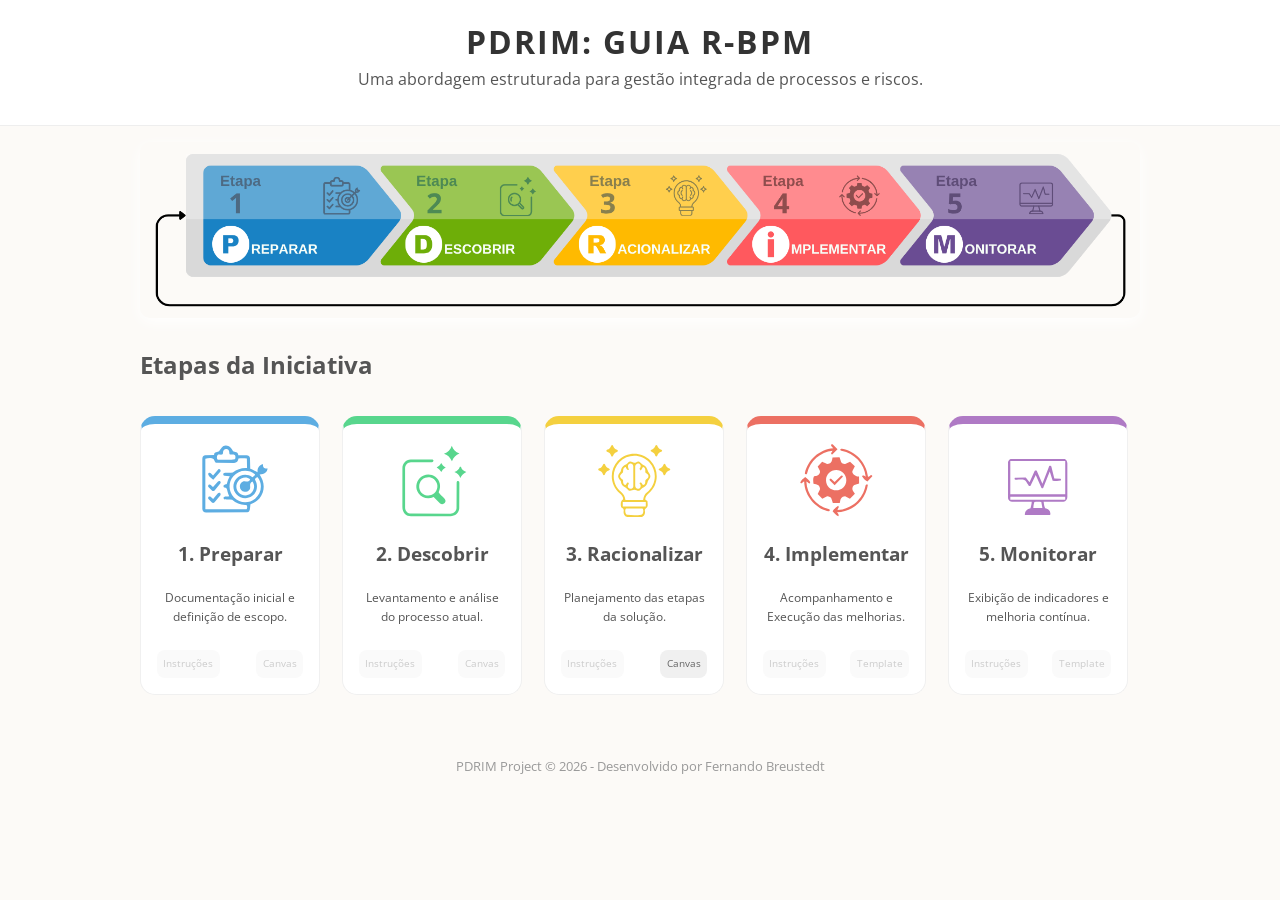
==== index.html @ 7d093a5e "Include "Racionalizar" artefact." ====
<!DOCTYPE html>
<html lang="pt">
<head>
    <meta charset="UTF-8">
    <meta name="viewport" content="width=device-width, initial-scale=1.0">
    <title>PDRIM - Guia R-BPM</title>
    <link rel="stylesheet" href="css/style.css">
    <link href="https://fonts.googleapis.com/css2?family=Segoe+UI&family=Open+Sans:wght@300;400;600&display=swap" rel="stylesheet">
</head>
<body>

    <header>
        <h1>PDRIM: GUIA R-BPM</h1>
        <p>Uma abordagem estruturada para gestão integrada de processos e riscos.</p>
    </header>

    <main class="container">
        <section class="methodology">
            <img src="assets/metodologia.png" alt="Fluxo PDRIM: Preparar, Descobrir, Racionalizar, Implementar e Monitorar" class="img-fluid">
        </section>

        <section class="artifacts">
            <h2>Etapas da Iniciativa</h2>
            <div class="grid-artifacts">
                <div class="card" data-step="P">
                    <svg class="custom-icon">
                        <use href="assets/pdrim_icons.svg#preparar"></use>
                    </svg>
                    <h3>1. Preparar</h3>
                    <p>Documentação inicial e definição de escopo.</p>
                    <div class="card-links">
                        <a href="#" class="btn">Instruções</a>
                        <a href="#" class="btn">Canvas</a>
                    </div>
                </div>
                <div class="card" data-step="D">
                    <svg class="custom-icon">
                        <use href="assets/pdrim_icons.svg#descobrir"></use>
                    </svg>
                    <h3>2. Descobrir</h3>
                    <p>Levantamento e análise do processo atual.</p>
                    <div class="card-links">
                        <a href="#" class="btn">Instruções</a>
                        <a href="#" class="btn">Canvas</a>
                    </div>
                </div>
                <div class="card" data-step="R">
                    <svg class="custom-icon">
                        <use href="assets/pdrim_icons.svg#racionalizar"></use>
                    </svg>
                    <h3>3. Racionalizar</h3>
                    <p>Planejamento das etapas da solução.</p>
                    <div class="card-links">
                        <a href="#" class="btn">Instruções</a>
                        <a href="racionalizar.html" class="btn">Canvas</a>
                    </div>
                </div>
                <div class="card" data-step="I">
                    <svg class="custom-icon">
                        <use href="assets/pdrim_icons.svg#implementar"></use>
                    </svg>
                    <h3>4. Implementar</h3>
                    <p>Acompanhamento e Execução das melhorias.</p>
                    <div class="card-links">
                        <a href="#" class="btn">Instruções</a>
                        <a href="#" class="btn">Template</a>
                    </div>
                </div>
                <div class="card" data-step="M">
                    <svg class="custom-icon">
                        <use href="assets/pdrim_icons.svg#monitorar"></use>
                    </svg>
                    <h3>5. Monitorar</h3>
                    <p>Exibição de indicadores e melhoria contínua.</p>
                    <div class="card-links">
                        <a href="#" class="btn">Instruções</a>
                        <a href="#" class="btn">Template</a>
                    </div>
                </div>
            </div>
        </section>
    </main>

    <footer>
        <p>PDRIM Project &copy; 2026 - Desenvolvido por Fernando Breustedt</p>
    </footer>

    <script src="script.js"></script>
</body>
</html>
---- css/style.css ----
:root {
    --bg-color: #fcfaf7;
    --text-color: #555;
    --pastel-blue: #d6eaf8;
    --pastel-green: #e9f7ef;
    --pastel-yellow: #fef9e7;
    --pastel-red: #fdedec;
    --pastel-purple: #f5eef8;
    --primary-soft: #aeb6bf;

    /* Variáveis do Módulo Racionalizar */
    --border-color: #e2e8f0;
    --text-main: #1e293b;
    --dark-accent: #0f172a;
    --color-capacitacao: #f1f5f9;
    --color-mudanca: #fffbeb;
    --color-tecnologia: #eff6ff;
    --color-implantacao: #f0fdf4;
    --color-riscos: #fef2f2;
    --color-metas: #faf5ff;
}

body {
    font-family: 'Open Sans', sans-serif;
    background-color: var(--bg-color);
    color: var(--text-color);
    margin: 0;
    line-height: 1.6;
}

header {
    text-align: center;
    padding: 1rem 1rem;
    background-color: #ffffff;
    border-bottom: 1px solid #eee;
}

header h1 { margin: 0; color: #333; letter-spacing: 2px; }
header p { margin-top: 0; }

.container {
    min-width: 600px;
    max-width: 1000px;
    margin: auto;
    padding: 1rem;
}

.methodology {
    text-align: center;
    margin-bottom: 0;
}

.img-fluid {
    max-width: 100%;
    height: auto;
    border-radius: 10px;
    box-shadow: 0 4px 15px rgb(255, 255, 255);
    padding: 0;
}

.grid-artifacts {
    display: grid;
    grid-template-columns: repeat(auto-fit, minmax(180px, 1fr));
    gap: 10px;
    margin-top: 2rem;
}

.grid-artifacts .card {
    background: white;
    padding: 1rem;
    border-radius: 15px;
    text-align: center;
    transition: transform 0.3s ease;
    border: 1px solid #f0f0f0;
    min-width: 180px;
    width: 180px;
    box-sizing: border-box;
}

.grid-artifacts .card p {
    font-size: 0.75rem;
}

.grid-artifacts .card:hover {
    transform: translateY(-5px);
}

/* Cores pastéis específicas para cada card baseado no PDRIM */
.grid-artifacts .card[data-step="P"] { border-top: 8px solid #5dade2; }
.grid-artifacts .card[data-step="D"] { border-top: 8px solid #58d68d; }
.grid-artifacts .card[data-step="R"] { border-top: 8px solid #f4d03f; }
.grid-artifacts .card[data-step="I"] { border-top: 8px solid #ec7063; }
.grid-artifacts .card[data-step="M"] { border-top: 8px solid #af7ac5; }

.grid-artifacts .card[data-step="P"] .custom-icon { fill: #5dade2; }
.grid-artifacts .card[data-step="D"] .custom-icon { fill: #58d68d; }
.grid-artifacts .card[data-step="R"] .custom-icon { fill: #f4d03f; }
.grid-artifacts .card[data-step="I"] .custom-icon { fill: #ec7063; }
.grid-artifacts .card[data-step="M"] .custom-icon { fill: #af7ac5; }

.grid-artifacts .custom-icon {
    width: 80px;
    height: 80px;
    display: flex;
    /*
     border: 1px solid #3c5064;
     border-radius: 10%;
    */
    margin: 0 auto 0 auto;
}

.grid-artifacts .custom-icon:hover {
    /* transform: scale(1.1); */
    fill: #000; /* Cor de destaque ao passar o mouse */
}

.grid-artifacts .card-links {
    display: flex;
    justify-content: space-between;
    align-items: center;
    margin-top: 1.5rem;
    gap: 2px;
    flex-wrap: wrap;
}

.grid-artifacts .card-links .btn {
    margin-top: 0;
    font-size: 0.6rem;
    padding: 0.4rem 0.4rem;
}

.grid-artifacts .btn {
    display: inline-block;
    margin-top: 1rem;
    padding: 0.6rem 1.2rem;
    background-color: #f0f0f0;
    color: #666;
    text-decoration: none;
    border-radius: 8px;
    font-size: 0.9rem;
    transition: background 0.3s;
}

.grid-artifacts .btn:hover {
    background-color: var(--primary-soft);
    color: white;
}

/* Estilo para links inativos (sem href válido) */
.grid-artifacts .btn[href="#"],
.grid-artifacts .btn[href=""],
.grid-artifacts .btn:not([href]) {
    background-color: #fafafa;
    color: #cccccc;
    pointer-events: none; /* Impede o clique e o hover */
}

footer {
    text-align: center;
    padding: 2rem;
    font-size: 0.8rem;
    color: #999;
}

/* =========================================
   NAVEGAÇÃO ENTRE PÁGINAS
   ========================================= */
.page-navigation {
    display: flex;
    justify-content: center;
    align-items: center;
    gap: 20px;
    padding: 10px 0;
    background-color: #fff;
    border-bottom: 1px solid var(--border-color);
}
.btn-nav {
    padding: 8px 16px;
    text-decoration: none;
    font-weight: 600;
    color: var(--text-main);
    border-radius: 5px;
    transition: background-color 0.2s, color 0.2s;
    font-size: 0.85rem;
}
.btn-nav:hover { background-color: #f1f5f9; color: var(--dark-accent); }
.btn-nav.disabled { color: #94a3b8; pointer-events: none; cursor: default; }
.btn-nav.active { color: var(--dark-accent); font-weight: 700; background-color: #f1f5f9; }

/* =========================================
   COMPONENTES GLOBAIS
   ========================================= */

/* GRUPO DE BOTÕES E BOTÕES PRINCIPAIS DE AÇÃO */
.button-group { display: flex; gap: 10px; flex-wrap: wrap; }
.btn-main { padding: 10px 18px; background: var(--dark-accent); color: white; border: none; border-radius: 5px; font-weight: 600; cursor: pointer; font-size: 0.8rem; display: flex; align-items: center; gap: 8px; transition: opacity 0.3s; text-decoration: none; }
.btn-main:hover { opacity: 0.8; color: white; }
.btn-danger { background: #be123c; }
.btn-secondary { background: #64748b; }
.btn-cancel { background: #94a3b8; }


/* =========================================
   ESTILOS DO MÓDULO RACIONALIZAR
   ========================================= */
.main-wrapper { width: 100%; max-width: 1000px; margin: 2rem auto; padding: 0 1rem; box-sizing: border-box; display: flex; flex-direction: column; gap: 20px; }
.content-box { background: white; border: 1px solid var(--border-color); border-radius: 8px; padding: 25px; box-shadow: 0 1px 3px rgba(0,0,0,0.1); position: relative; }

/* FORMULÁRIO */
#formContainer { display: none; margin-bottom: 20px; border-top: 4px solid var(--dark-accent); }
.form-row-1 { display: grid; grid-template-columns: 2fr 1.5fr 1fr 1fr; gap: 12px; margin-bottom: 15px; }
.content-box label { font-size: 0.65rem; font-weight: 700; color: #64748b; text-transform: uppercase; margin-bottom: 4px; display: block; }
.content-box input, .content-box select { padding: 10px; border: 1px solid var(--border-color); border-radius: 4px; font-size: 0.85rem; width: 100%; box-sizing: border-box; }
#editor-wrapper { height: 300px; margin-bottom: 60px; background: white; }

/* Dropdown para Ações */
.dropdown {
    position: relative;
    display: inline-block;
}

.dropdown-content {
    display: none;
    position: absolute;
    background-color: #fff;
    min-width: 160px;
    box-shadow: 0px 8px 16px 0px rgba(0,0,0,0.15);
    z-index: 10;
    right: 0;
    border-radius: 5px;
    border: 1px solid var(--border-color);
    overflow: hidden;
}

.dropdown-content a { color: var(--text-main); padding: 10px 15px; text-decoration: none; display: block; font-size: 0.8rem; font-weight: 600; }
.dropdown-content a:hover { background-color: #f1f5f9; }
.dropdown.show .dropdown-content { display: block; }

.timeline-controls { display: flex; align-items: flex-end; justify-content: space-between; gap: 15px; }
#filter { width: auto; min-width: 220px; padding: 8px; border-radius: 4px; border: 1px solid var(--border-color); box-sizing: border-box; }

/* ABAS DE VISUALIZAÇÃO E ESTADO VAZIO */
.view-switcher { display: flex; border-bottom: 1px solid var(--border-color); margin-top: 20px; }
.view-tab { padding: 10px 20px; cursor: pointer; background: none; border: none; font-size: 0.9rem; font-weight: 600; color: #64748b; border-bottom: 3px solid transparent; margin-bottom: -1px; }
.view-tab.active { color: var(--dark-accent); border-bottom-color: var(--dark-accent); }
.empty-state { text-align: center; padding: 3rem; color: #94a3b8; font-weight: 600; }

/* LEGENDA CENTRALIZADA */
.legend-container { display: flex; justify-content: center; flex-wrap: wrap; gap: 20px; padding: 15px; border-top: 1px solid #f1f5f9; margin-top: 10px; background: #fff; width: 100%; box-sizing: border-box; }
.legend-item { display: flex; align-items: center; gap: 8px; font-size: 0.75rem; font-weight: 600; color: #475569; }
.color-box { width: 14px; height: 14px; border-radius: 3px; border: 1px solid #cbd5e1; }

/* TABELA DE AÇÕES */
.actions-table { width: 100%; border-collapse: collapse; font-size: 0.85rem; margin-top: 20px; }
.actions-table th, .actions-table td { padding: 12px 15px; text-align: left; border-bottom: 1px solid var(--border-color); vertical-align: middle; }
.actions-table th { font-size: 0.7rem; font-weight: 700; color: #64748b; text-transform: uppercase; background-color: #f8fafc; }
.actions-table td { color: var(--text-main); }
.actions-table .action-row:hover { background-color: #f1f5f9; }

/* ORDENAÇÃO NA TABELA */
.actions-table th.sortable { cursor: pointer; user-select: none; position: relative; padding-right: 25px; transition: background-color 0.2s; }
.actions-table th.sortable:hover { background-color: #e2e8f0; }
.actions-table .sort-icon { position: absolute; right: 8px; top: 50%; transform: translateY(-50%); font-size: 0.8rem; color: #94a3b8; }
.actions-table th.sortable.sort-asc .sort-icon::after { content: '▲'; color: var(--dark-accent); }
.actions-table th.sortable.sort-desc .sort-icon::after { content: '▼'; color: var(--dark-accent); }
.actions-table th.sortable:not(.sort-asc):not(.sort-desc) .sort-icon::after { content: '↕'; opacity: 0.3; }

/* TIMELINE - EIXO FIXO */
.tm-item { display: flex; position: relative; width: 100%; min-height: 140px; }
.tm-left { width: 20%; text-align: right; padding-right: 40px; padding-top: 12px; box-sizing: border-box; }
.tm-date { font-size: 0.95rem; display: block; }
.tm-date.bound { font-weight: 800; color: var(--dark-accent); }
.tm-date.regular { font-weight: 400; color: #64748b; }
.tm-tag { font-size: 0.6rem; color: #94a3b8; text-transform: uppercase; font-weight: 700; }

.tm-center { position: absolute; left: 20%; width: 2px; top: 0; bottom: 0; background: #cbd5e1; transform: translateX(-50%); z-index: 1; }
.marker { position: absolute; left: 20%; transform: translate(-50%, 14px); z-index: 2; }
.marker.start { width: 16px; height: 16px; border-radius: 50%; background: #fff; border: 2px solid var(--dark-accent); }
.marker.end { width: 18px; height: 18px; border-radius: 50%; background: var(--dark-accent); border: 3px solid #cbd5e1; }
.marker.mid { width: 12px; height: 12px; background: #94a3b8; border-radius: 2px; transform: translate(-50%, 17px); }

.tm-right { width: 80%; padding-left: 40px; padding-bottom: 45px; box-sizing: border-box; }
.indent-right { padding-left: 90px; }

/* CARD DA TIMELINE (MÓDULO RACIONALIZAR) */
.timeline-card {
    padding: 18px;
    border-radius: 8px;
    border: 1px solid rgba(0,0,0,0.05);
    position: relative;
    transition: 0.3s;
    text-align: left;
    box-shadow: none;
    margin: 0;
}
.timeline-card:hover { transform: translateY(-3px); box-shadow: 0 4px 6px -1px rgba(0,0,0,0.1); }

/* ESTADOS DO CARD DA TIMELINE */
.timeline-card.realizado { opacity: 1; filter: grayscale(0); border-left: 6px solid #10b981; box-shadow: 0 4px 6px -1px rgba(0,0,0,0.1); }
.timeline-card.andamento { opacity: 1; filter: grayscale(0); border: 2px dashed var(--dark-accent); border-left: 6px solid #f59e0b; }
.timeline-card.pendente { opacity: 0.5; filter: grayscale(0.8); border-left: 6px solid #94a3b8; }
.timeline-card.selected-to-delete { background-color: #be123c !important; color: white !important; opacity: 1 !important; filter: none !important; border: 2px solid #000 !important; }
.timeline-card.selected-to-delete * { color: white !important; }

/* ESTADOS NA TABELA */
.action-row.realizado { background-color: #f0fdf4; }
.action-row.andamento { background-color: #fefce8; }
.action-row.pendente { background-color: #f8fafc; opacity: 0.8; }
.action-row.realizado td:first-child { border-left: 4px solid #10b981; }
.action-row.andamento td:first-child { border-left: 4px solid #f59e0b; }
.action-row.pendente td:first-child { border-left: 4px solid #94a3b8; }
.action-row.selected-to-delete { background-color: #be123c !important; color: white !important; opacity: 1 !important; }
.action-row.selected-to-delete * { color: white !important; }

/* AÇÕES EM MASSA E EXCLUSÃO */
.delete-checkbox { display: none; margin-right: 10px; width: 18px; height: 18px; cursor: pointer; vertical-align: middle; }
.delete-mode .delete-checkbox { display: inline-block; }
.delete-checkbox-header { display: none; }
.bulk-actions { display: none; gap: 10px; margin-bottom: 15px; padding: 15px; background: #fff1f2; border-radius: 6px; border: 1px solid #fecaca; }
.delete-mode .bulk-actions { display: flex; }

/* ESTILOS INTERNOS DO CARD DA TIMELINE */
.timeline-card .card-actions { position: absolute; right: 15px; top: 15px; display: flex; gap: 8px; align-items: center; }
.status-tag { display: inline-flex; align-items: center; gap: 4px; padding: 4px 10px; border-radius: 12px; font-size: 0.6rem; font-weight: 800; cursor: pointer; text-transform: uppercase; border: 1px solid rgba(0,0,0,0.1); transition: 0.2s; }
.status-tag svg { opacity: 0.6; transition: 0.2s; }
.status-tag:hover svg { opacity: 1; transform: scale(1.1); }
.tag-realizado { background: #dcfce7; color: #166534; }
.tag-andamento { background: #fef3c7; color: #92400e; }
.tag-pendente { background: #f1f5f9; color: #475569; }
.timeline-card .btn-edit-action { background: #e2e8f0; border: none; padding: 4px 10px; border-radius: 4px; font-size: 0.65rem; font-weight: 700; cursor: pointer; color: #475569; }
.timeline-card .card-title { font-weight: 700; font-size: 1rem; color: #1e293b; display: block; margin-bottom: 8px; padding-right: 140px; }
.timeline-card .card-content { font-size: 0.85rem; line-height: 1.5; color: #475569; overflow: hidden; display: -webkit-box; -webkit-line-clamp: 3; -webkit-box-orient: vertical; text-align: left; }
.timeline-card .card-content.expanded { display: block; -webkit-line-clamp: initial; }
.timeline-card .btn-more { display: none; background: none; border: none; color: #2563eb; font-size: 0.75rem; font-weight: 700; cursor: pointer; margin-top: 10px; }
.timeline-card .status-select-inline { position: absolute; right: 15px; top: 15px; width: auto; z-index: 50; }
.status-select-inline { font-size: 0.65rem; padding: 2px 6px; border-radius: 4px; border: 1px solid rgba(0,0,0,0.2); outline: none; background: #fff; cursor: pointer; font-weight: 700; color: #475569; text-transform: uppercase; }

/* PDF MODE */
.pdf-mode .timeline-card .card-content { display: block !important; -webkit-line-clamp: initial !important; }
.pdf-mode .timeline-card .btn-more, .pdf-mode .timeline-card .card-actions, .pdf-mode .delete-checkbox { display: none !important; }
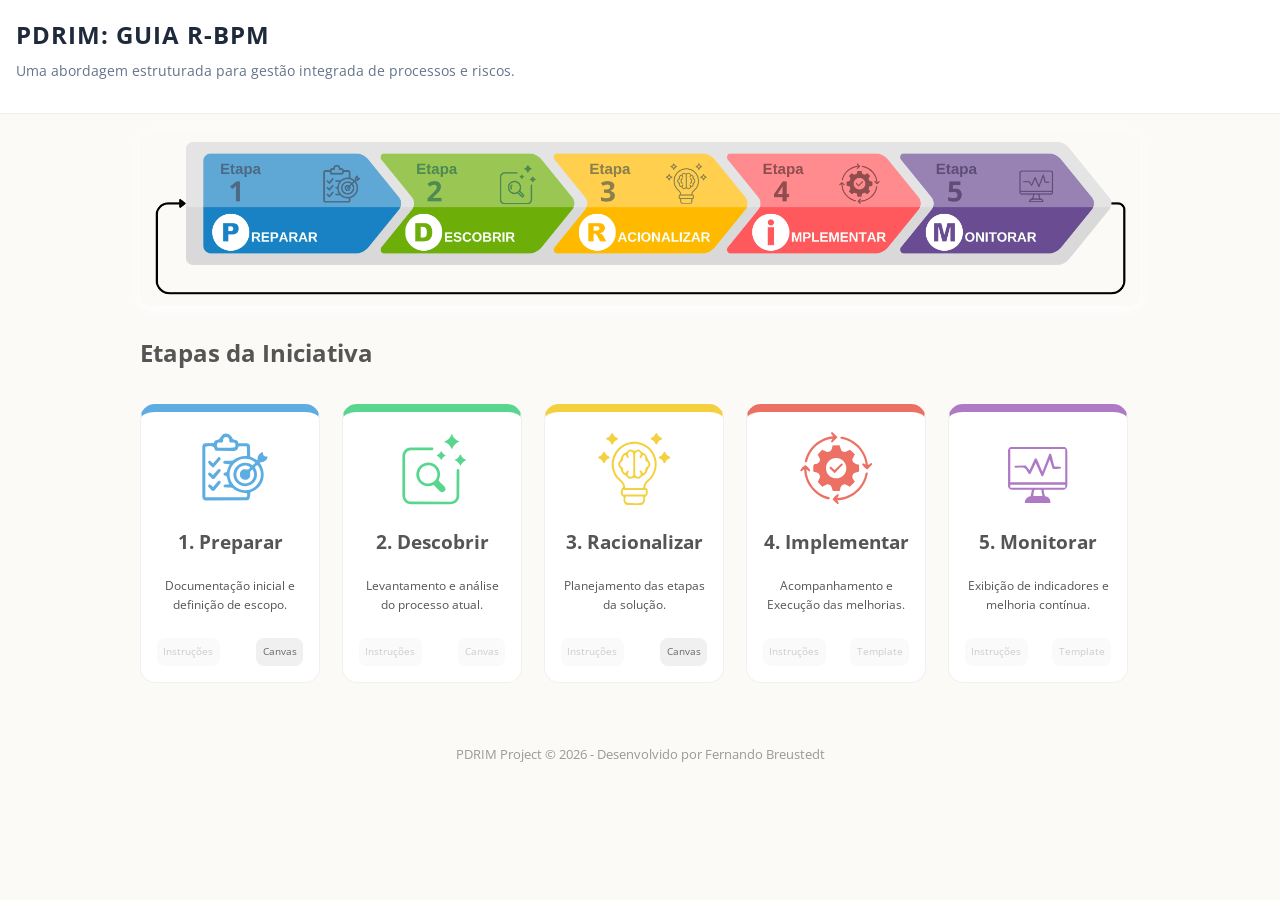
==== commit 35e88353: "CSS: improvement pages." ====
--- a/index.html
+++ b/index.html
@@ -30,7 +30,7 @@
                     <p>Documentação inicial e definição de escopo.</p>
                     <div class="card-links">
                         <a href="#" class="btn">Instruções</a>
-                        <a href="#" class="btn">Canvas</a>
+                        <a href="preparar.html" class="btn">Canvas</a>
                     </div>
                 </div>
                 <div class="card" data-step="D">
--- a/css/style.css
+++ b/css/style.css
@@ -28,15 +28,32 @@
     line-height: 1.6;
 }
 
+/* =========================================
+   BREADCRUMBS & CABEÇALHO PADRÃO
+   ========================================= */
+.breadcrumbs {
+    display: flex;
+    align-items: center;
+    gap: 8px;
+    font-size: 0.8rem;
+    color: #64748b;
+    padding: 10px 1rem;
+    background-color: #f8fafc;
+    border-bottom: 1px solid var(--border-color);
+}
+.breadcrumbs a { text-decoration: none; color: var(--dark-accent); font-weight: 600; }
+.breadcrumbs a:hover { color: #2563eb; }
+.breadcrumbs .separator { color: #cbd5e1; }
+
 header {
-    text-align: center;
+    text-align: left;
     padding: 1rem 1rem;
     background-color: #ffffff;
     border-bottom: 1px solid #eee;
 }
 
-header h1 { margin: 0; color: #333; letter-spacing: 2px; }
-header p { margin-top: 0; }
+header h1 { margin: 0; color: var(--text-main); font-size: 1.5rem; letter-spacing: 1px; }
+header p { margin-top: 5px; font-size: 0.9rem; color: #64748b; }
 
 .container {
     min-width: 600px;
@@ -198,12 +215,50 @@
 .btn-danger { background: #be123c; }
 .btn-secondary { background: #64748b; }
 .btn-cancel { background: #94a3b8; }
+.btn-edit-action { background: #e2e8f0; border: none; padding: 4px 10px; border-radius: 4px; font-size: 0.65rem; font-weight: 700; cursor: pointer; color: #475569; transition: background 0.2s; }
+.btn-edit-action:hover { background: #cbd5e1; }
+
+/* =========================================
+   MÓDULO PREPARAR (LAYOUTS ESPECÍFICOS)
+   ========================================= */
+.preparar-wrapper { width: 100%; max-width: 1200px; margin: 2rem auto; padding: 0 1rem; box-sizing: border-box; font-size: 13px; }
+/* Planejamento & Cronograma */
+.secao-planejamento {
+    width: 100%;
+    overflow-x: auto;
+    margin-bottom: 2rem;
+    padding-bottom: 10px;
+}
+.secao-planejamento .card-cronograma {
+    min-width: 100%;
+    box-sizing: border-box;
+}
+
+/* Partes Interessadas e Contexto (SWOT) */
+.secao-partes-interessadas {
+    display: flex;
+    flex-wrap: wrap;
+    gap: 20px;
+    margin-bottom: 2rem;
+}
+.grupo-categoria {
+    flex: 1 1 300px; /* Permite ficar lado a lado se houver espaço */
+    background: #ffffff;
+    border: 1px solid var(--border-color);
+    border-radius: 8px;
+    padding: 15px;
+}
+.secao-swot {
+    width: 100%;
+    clear: both; /* Garante que ficará abaixo das partes interessadas */
+    margin-top: 1rem;
+}
 
 
 /* =========================================
    ESTILOS DO MÓDULO RACIONALIZAR
    ========================================= */
-.main-wrapper { width: 100%; max-width: 1000px; margin: 2rem auto; padding: 0 1rem; box-sizing: border-box; display: flex; flex-direction: column; gap: 20px; }
+.racionalizar { width: 100%; max-width: 1000px; margin: 2rem auto; padding: 0 1rem; box-sizing: border-box; display: flex; flex-direction: column; gap: 20px; }
 .content-box { background: white; border: 1px solid var(--border-color); border-radius: 8px; padding: 25px; box-shadow: 0 1px 3px rgba(0,0,0,0.1); position: relative; }
 
 /* FORMULÁRIO */
@@ -236,7 +291,10 @@
 .dropdown-content a:hover { background-color: #f1f5f9; }
 .dropdown.show .dropdown-content { display: block; }
 
-.timeline-controls { display: flex; align-items: flex-end; justify-content: space-between; gap: 15px; }
+.header-controls { display: flex; align-items: flex-end; justify-content: space-between; gap: 15px; margin-top: 15px; width: 100%; flex-wrap: wrap; }
+.header-controls .button-group { margin-left: auto; }
+.control-group { display: flex; flex-direction: column; gap: 5px; }
+.control-group label { font-size: 0.75rem; font-weight: 700; color: #64748b; text-transform: uppercase; }
 #filter { width: auto; min-width: 220px; padding: 8px; border-radius: 4px; border: 1px solid var(--border-color); box-sizing: border-box; }
 
 /* ABAS DE VISUALIZAÇÃO E ESTADO VAZIO */
@@ -327,7 +385,6 @@
 .tag-realizado { background: #dcfce7; color: #166534; }
 .tag-andamento { background: #fef3c7; color: #92400e; }
 .tag-pendente { background: #f1f5f9; color: #475569; }
-.timeline-card .btn-edit-action { background: #e2e8f0; border: none; padding: 4px 10px; border-radius: 4px; font-size: 0.65rem; font-weight: 700; cursor: pointer; color: #475569; }
 .timeline-card .card-title { font-weight: 700; font-size: 1rem; color: #1e293b; display: block; margin-bottom: 8px; padding-right: 140px; }
 .timeline-card .card-content { font-size: 0.85rem; line-height: 1.5; color: #475569; overflow: hidden; display: -webkit-box; -webkit-line-clamp: 3; -webkit-box-orient: vertical; text-align: left; }
 .timeline-card .card-content.expanded { display: block; -webkit-line-clamp: initial; }
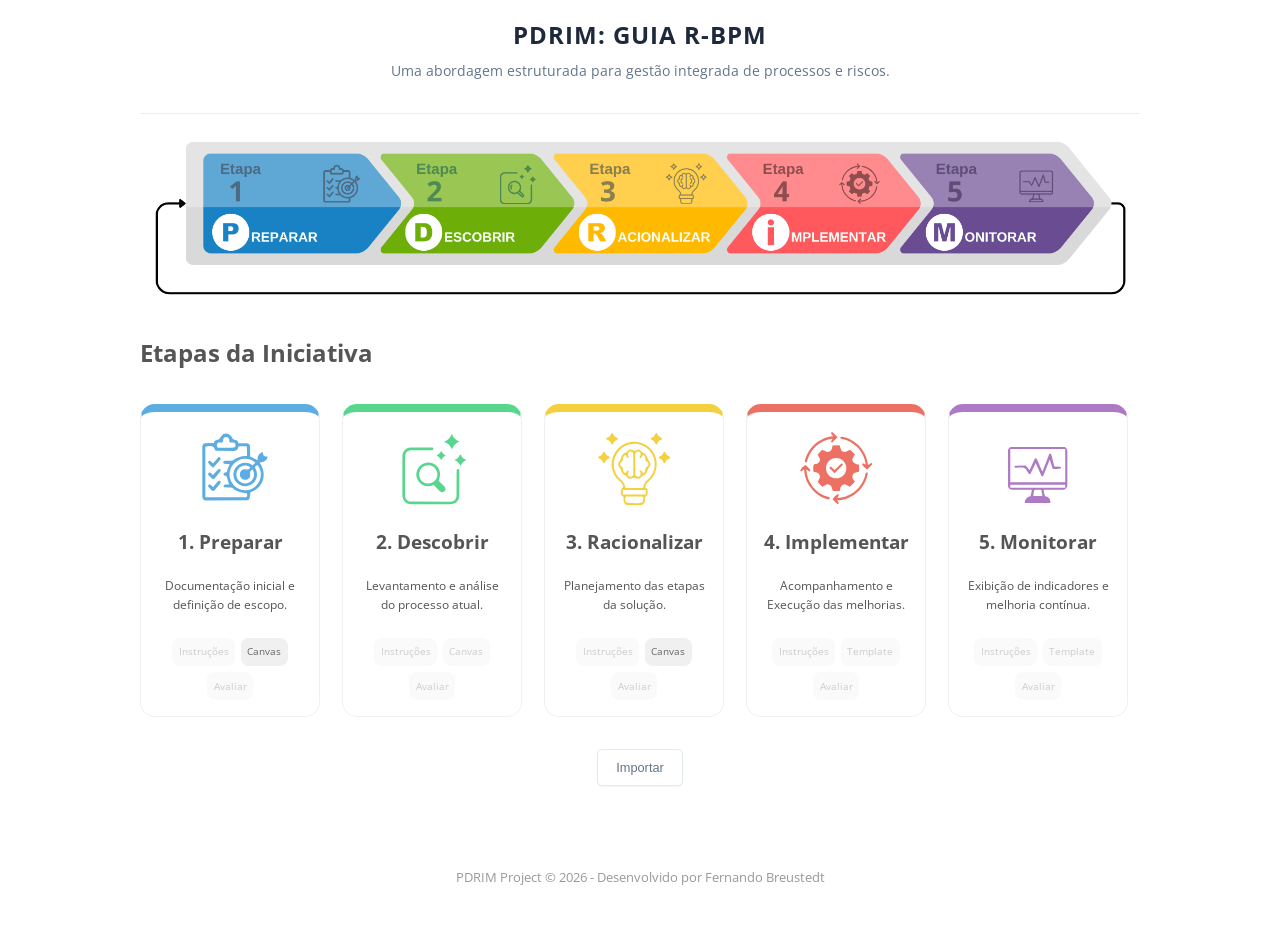
==== commit 26e94548: "Include Preparar and make a lot of visual improvements." ====
--- a/index.html
+++ b/index.html
@@ -9,9 +9,10 @@
 </head>
 <body>
 
-    <header>
+    <header class="home-header">
         <h1>PDRIM: GUIA R-BPM</h1>
         <p>Uma abordagem estruturada para gestão integrada de processos e riscos.</p>
+        
     </header>
 
     <main class="container">
@@ -31,6 +32,7 @@
                     <div class="card-links">
                         <a href="#" class="btn">Instruções</a>
                         <a href="preparar.html" class="btn">Canvas</a>
+                        <a href="#" class="btn">Avaliar</a>
                     </div>
                 </div>
                 <div class="card" data-step="D">
@@ -42,6 +44,7 @@
                     <div class="card-links">
                         <a href="#" class="btn">Instruções</a>
                         <a href="#" class="btn">Canvas</a>
+                        <a href="#" class="btn">Avaliar</a>
                     </div>
                 </div>
                 <div class="card" data-step="R">
@@ -53,6 +56,7 @@
                     <div class="card-links">
                         <a href="#" class="btn">Instruções</a>
                         <a href="racionalizar.html" class="btn">Canvas</a>
+                        <a href="#" class="btn">Avaliar</a>
                     </div>
                 </div>
                 <div class="card" data-step="I">
@@ -64,6 +68,7 @@
                     <div class="card-links">
                         <a href="#" class="btn">Instruções</a>
                         <a href="#" class="btn">Template</a>
+                        <a href="#" class="btn">Avaliar</a>
                     </div>
                 </div>
                 <div class="card" data-step="M">
@@ -75,16 +80,29 @@
                     <div class="card-links">
                         <a href="#" class="btn">Instruções</a>
                         <a href="#" class="btn">Template</a>
+                        <a href="#" class="btn">Avaliar</a>
                     </div>
                 </div>
             </div>
         </section>
+
+        <section class="global-actions no-print" style="display: flex; justify-content: center; gap: 10px; flex-wrap: wrap; margin-top: 2rem;">
+            <input type="file" id="importInitiativeFile" accept=".json" style="display: none;" onchange="importInitiative(event)">
+            <button class="btn-main btn-secondary" onclick="document.getElementById('importInitiativeFile').click()">Importar</button>
+            <button id="btn-export-init" class="btn-main" style="display: none;" onclick="exportInitiative()">Exportar</button>
+            <button id="btn-pdf-init" class="btn-main" style="display: none;" onclick="gerarPDFIniciativa()">Gerar PDF</button>
+            <button id="btn-zerar-init" class="btn-main btn-danger" style="display: none;" onclick="zerarIniciativa()">Zerar Iniciativa</button>
+        </section>
+
+        <div style="display: flex; justify-content: center; align-items: center; gap: 20px; flex-wrap: wrap; margin-top: 20px;">
+            <p id="header-initiative-name" style="display: none; font-weight: 700; color: var(--accent); margin: 0; font-size: 1.1rem;">Iniciativa: <span id="header-initiative-text"></span></p>
+        </div>
     </main>
 
     <footer>
         <p>PDRIM Project &copy; 2026 - Desenvolvido por Fernando Breustedt</p>
     </footer>
 
-    <script src="script.js"></script>
+    <script src="js/script.js"></script>
 </body>
 </html>
--- a/css/style.css
+++ b/css/style.css
@@ -1,5 +1,5 @@
 :root {
-    --bg-color: #fcfaf7;
+    --bg-color: #ffffff;
     --text-color: #555;
     --pastel-blue: #d6eaf8;
     --pastel-green: #e9f7ef;
@@ -18,6 +18,18 @@
     --color-implantacao: #f0fdf4;
     --color-riscos: #fef2f2;
     --color-metas: #faf5ff;
+
+    /* Cores PDRIM Breadcrumbs */
+    --color-p: #5dade2; --color-p-light: #85c1e9;
+    --color-d: #58d68d; --color-d-light: #82e0aa;
+    --color-r: #f4d03f; --color-r-light: #f7dc6f;
+    --color-i: #ec7063; --color-i-light: #f1948a;
+    --color-m: #af7ac5; --color-m-light: #c39bd3;
+    --color-future: #cbd5e1;
+
+    /* Variáveis do Módulo Preparar */
+    --primary: #334155; --accent: #2563eb; --border: #e2e8f0;
+    --text: #1e293b; --danger: #991b1b; --success: #166534;
 }
 
 body {
@@ -28,160 +40,125 @@
     line-height: 1.6;
 }
 
-/* =========================================
-   BREADCRUMBS & CABEÇALHO PADRÃO
+.container {
+    min-width: 600px;
+    max-width: 1000px;
+    margin: auto;
+    padding: 1rem;
+}
+
+/* =========================================
+   1. LAYOUT GERAL E NAVEGAÇÃO
    ========================================= */
 .breadcrumbs {
     display: flex;
     align-items: center;
-    gap: 8px;
-    font-size: 0.8rem;
-    color: #64748b;
-    padding: 10px 1rem;
+    justify-content: center;
+    padding: 16px 1rem;
     background-color: #f8fafc;
     border-bottom: 1px solid var(--border-color);
-}
-.breadcrumbs a { text-decoration: none; color: var(--dark-accent); font-weight: 600; }
-.breadcrumbs a:hover { color: #2563eb; }
-.breadcrumbs .separator { color: #cbd5e1; }
+    overflow-x: auto;
+    max-width: 1000px;
+    margin: 0 auto;
+    box-sizing: border-box;
+}
+
+.bc-home {
+    display: flex;
+    align-items: center;
+    justify-content: center;
+    padding: 0 5px;
+    color: #64748b;
+    transition: color 0.2s;
+    z-index: 10;
+}
+.bc-home:hover { color: var(--accent); }
+
+.bc-step {
+    position: relative;
+    display: block;
+    line-height: 32px;
+    text-align: center;
+    height: 32px;
+    padding: 0 20px;
+    margin-left: -10px;
+    color: rgba(255, 255, 255, 0.85) !important;
+    text-decoration: none !important;
+    font-size: 0.65rem;
+    font-weight: 600;
+    text-transform: uppercase;
+    clip-path: polygon(0 0, calc(100% - 10px) 0, 100% 50%, calc(100% - 10px) 100%, 0 100%, 10px 50%);
+    transition: all 0.3s;
+    white-space: nowrap;
+    filter: saturate(0.6) opacity(0.85);
+}
+
+/* Forma de encaixe exato e empilhamento via z-index */
+.bc-step:nth-child(2) { z-index: 5; padding: 0 25px 0 15px; margin-left: 10px; clip-path: polygon(0 0, calc(100% - 10px) 0, 100% 50%, calc(100% - 10px) 100%, 0 100%); background-color: var(--color-p-light); }
+.bc-step:nth-child(3) { z-index: 4; background-color: var(--color-d-light); }
+.bc-step:nth-child(4) { z-index: 3; background-color: var(--color-r-light); }
+.bc-step:nth-child(5) { z-index: 2; background-color: var(--color-i-light); }
+.bc-step:nth-child(6) { z-index: 1; padding: 0 15px 0 25px; clip-path: polygon(0 0, 100% 0, 100% 100%, 0 100%, 10px 50%); background-color: var(--color-m-light); }
+
+/* Lógica de Cores por Etapa e Estado */
+a.bc-step:hover { filter: saturate(1) opacity(1); color: #ffffff !important; }
+
+.bc-step.active:nth-child(2) { background-color: var(--color-p); }
+.bc-step.active:nth-child(3) { background-color: var(--color-d); }
+.bc-step.active:nth-child(4) { background-color: var(--color-r); }
+.bc-step.active:nth-child(5) { background-color: var(--color-i); }
+.bc-step.active:nth-child(6) { background-color: var(--color-m); }
+
+.bc-step.active {
+    filter: saturate(1) opacity(1) drop-shadow(0px 4px 6px rgba(0,0,0,0.4));
+    color: #ffffff !important;
+    font-weight: 800;
+    z-index: 10 !important;
+    height: 38px;
+    line-height: 38px;
+    padding-left: 30px !important;
+    padding-right: 30px !important;
+    font-size: 0.75rem;
+}
+
+.bc-step.active::first-letter {
+    font-size: 1.5rem;
+}
+
+/* Etapas sem dados e inativas */
+.bc-step:not(.active):not(.has-data) {
+    background-color: var(--color-future) !important;
+    color: rgba(255, 255, 255, 0.7) !important;
+    filter: saturate(0) opacity(0.6);
+}
+a.bc-step:not(.active):not(.has-data):hover {
+    background-color: #94a3b8 !important;
+    filter: saturate(0) opacity(0.9);
+}
 
 header {
     text-align: left;
     padding: 1rem 1rem;
     background-color: #ffffff;
     border-bottom: 1px solid #eee;
-}
-
+    max-width: 1000px;
+    margin: 0 auto;
+    box-sizing: border-box;
+}
 header h1 { margin: 0; color: var(--text-main); font-size: 1.5rem; letter-spacing: 1px; }
 header p { margin-top: 5px; font-size: 0.9rem; color: #64748b; }
-
-.container {
-    min-width: 600px;
-    max-width: 1000px;
-    margin: auto;
-    padding: 1rem;
-}
-
-.methodology {
-    text-align: center;
-    margin-bottom: 0;
-}
-
-.img-fluid {
-    max-width: 100%;
-    height: auto;
-    border-radius: 10px;
-    box-shadow: 0 4px 15px rgb(255, 255, 255);
-    padding: 0;
-}
-
-.grid-artifacts {
-    display: grid;
-    grid-template-columns: repeat(auto-fit, minmax(180px, 1fr));
-    gap: 10px;
-    margin-top: 2rem;
-}
-
-.grid-artifacts .card {
-    background: white;
-    padding: 1rem;
-    border-radius: 15px;
-    text-align: center;
-    transition: transform 0.3s ease;
-    border: 1px solid #f0f0f0;
-    min-width: 180px;
-    width: 180px;
-    box-sizing: border-box;
-}
-
-.grid-artifacts .card p {
-    font-size: 0.75rem;
-}
-
-.grid-artifacts .card:hover {
-    transform: translateY(-5px);
-}
-
-/* Cores pastéis específicas para cada card baseado no PDRIM */
-.grid-artifacts .card[data-step="P"] { border-top: 8px solid #5dade2; }
-.grid-artifacts .card[data-step="D"] { border-top: 8px solid #58d68d; }
-.grid-artifacts .card[data-step="R"] { border-top: 8px solid #f4d03f; }
-.grid-artifacts .card[data-step="I"] { border-top: 8px solid #ec7063; }
-.grid-artifacts .card[data-step="M"] { border-top: 8px solid #af7ac5; }
-
-.grid-artifacts .card[data-step="P"] .custom-icon { fill: #5dade2; }
-.grid-artifacts .card[data-step="D"] .custom-icon { fill: #58d68d; }
-.grid-artifacts .card[data-step="R"] .custom-icon { fill: #f4d03f; }
-.grid-artifacts .card[data-step="I"] .custom-icon { fill: #ec7063; }
-.grid-artifacts .card[data-step="M"] .custom-icon { fill: #af7ac5; }
-
-.grid-artifacts .custom-icon {
-    width: 80px;
-    height: 80px;
-    display: flex;
-    /*
-     border: 1px solid #3c5064;
-     border-radius: 10%;
-    */
-    margin: 0 auto 0 auto;
-}
-
-.grid-artifacts .custom-icon:hover {
-    /* transform: scale(1.1); */
-    fill: #000; /* Cor de destaque ao passar o mouse */
-}
-
-.grid-artifacts .card-links {
-    display: flex;
-    justify-content: space-between;
-    align-items: center;
-    margin-top: 1.5rem;
-    gap: 2px;
-    flex-wrap: wrap;
-}
-
-.grid-artifacts .card-links .btn {
-    margin-top: 0;
-    font-size: 0.6rem;
-    padding: 0.4rem 0.4rem;
-}
-
-.grid-artifacts .btn {
-    display: inline-block;
-    margin-top: 1rem;
-    padding: 0.6rem 1.2rem;
-    background-color: #f0f0f0;
-    color: #666;
-    text-decoration: none;
-    border-radius: 8px;
-    font-size: 0.9rem;
-    transition: background 0.3s;
-}
-
-.grid-artifacts .btn:hover {
-    background-color: var(--primary-soft);
-    color: white;
-}
-
-/* Estilo para links inativos (sem href válido) */
-.grid-artifacts .btn[href="#"],
-.grid-artifacts .btn[href=""],
-.grid-artifacts .btn:not([href]) {
-    background-color: #fafafa;
-    color: #cccccc;
-    pointer-events: none; /* Impede o clique e o hover */
-}
+header #header-initiative-name { margin-bottom: 0; padding-bottom: 0; }
 
 footer {
     text-align: center;
     padding: 2rem;
     font-size: 0.8rem;
     color: #999;
-}
-
-/* =========================================
-   NAVEGAÇÃO ENTRE PÁGINAS
-   ========================================= */
+    max-width: 1000px;
+    margin: 0 auto;
+    box-sizing: border-box;
+}
+
 .page-navigation {
     display: flex;
     justify-content: center;
@@ -205,117 +182,65 @@
 .btn-nav.active { color: var(--dark-accent); font-weight: 700; background-color: #f1f5f9; }
 
 /* =========================================
-   COMPONENTES GLOBAIS
-   ========================================= */
-
-/* GRUPO DE BOTÕES E BOTÕES PRINCIPAIS DE AÇÃO */
+   2. BOTÕES, DROPDOWNS E FORMULÁRIOS COMUNS
+   ========================================= */
 .button-group { display: flex; gap: 10px; flex-wrap: wrap; }
-.btn-main { padding: 10px 18px; background: var(--dark-accent); color: white; border: none; border-radius: 5px; font-weight: 600; cursor: pointer; font-size: 0.8rem; display: flex; align-items: center; gap: 8px; transition: opacity 0.3s; text-decoration: none; }
+.btn-main { padding: 10px 18px; background: var(--dark-accent); color: white; border: none; border-radius: 5px; font-weight: 100; cursor: pointer; font-size: 0.8rem; display: flex; align-items: center; gap: 8px; transition: opacity 0.3s; text-decoration: none; }
+/*
 .btn-main:hover { opacity: 0.8; color: white; }
 .btn-danger { background: #be123c; }
 .btn-secondary { background: #64748b; }
 .btn-cancel { background: #94a3b8; }
+*/
+.btn-main { background-color: #ffffff; color: #334155; font-weight: 400; border: 1px solid #cbd5e1; box-shadow: 0 1px 2px rgba(0,0,0,0.05); }
+.btn-main:hover { background-color: #e2e8f0; color: #0f172a; border-color: #64748b; opacity: 1; }
+.btn-danger { background-color: #ffffff; color: #991b1b; font-weight: 400; border: 1px solid #e2e8f0; box-shadow: 0 1px 2px rgba(0,0,0,0.05); }
+.btn-danger:hover { background-color: #fee2e2; color: #7f1d1d; border-color: #f87171; opacity: 1; }
+.btn-secondary { background-color: #ffffff; color: #64748b; font-weight: 400; border: 1px solid #e2e8f0; box-shadow: 0 1px 2px rgba(0,0,0,0.05); }
+.btn-secondary:hover { background-color: #e2e8f0; color: #334155; border-color: #94a3b8; opacity: 1; }
+
 .btn-edit-action { background: #e2e8f0; border: none; padding: 4px 10px; border-radius: 4px; font-size: 0.65rem; font-weight: 700; cursor: pointer; color: #475569; transition: background 0.2s; }
 .btn-edit-action:hover { background: #cbd5e1; }
 
-/* =========================================
-   MÓDULO PREPARAR (LAYOUTS ESPECÍFICOS)
-   ========================================= */
-.preparar-wrapper { width: 100%; max-width: 1200px; margin: 2rem auto; padding: 0 1rem; box-sizing: border-box; font-size: 13px; }
-/* Planejamento & Cronograma */
-.secao-planejamento {
-    width: 100%;
-    overflow-x: auto;
-    margin-bottom: 2rem;
-    padding-bottom: 10px;
-}
-.secao-planejamento .card-cronograma {
-    min-width: 100%;
-    box-sizing: border-box;
-}
-
-/* Partes Interessadas e Contexto (SWOT) */
-.secao-partes-interessadas {
-    display: flex;
-    flex-wrap: wrap;
-    gap: 20px;
-    margin-bottom: 2rem;
-}
-.grupo-categoria {
-    flex: 1 1 300px; /* Permite ficar lado a lado se houver espaço */
-    background: #ffffff;
-    border: 1px solid var(--border-color);
-    border-radius: 8px;
-    padding: 15px;
-}
-.secao-swot {
-    width: 100%;
-    clear: both; /* Garante que ficará abaixo das partes interessadas */
-    margin-top: 1rem;
-}
-
-
-/* =========================================
-   ESTILOS DO MÓDULO RACIONALIZAR
-   ========================================= */
-.racionalizar { width: 100%; max-width: 1000px; margin: 2rem auto; padding: 0 1rem; box-sizing: border-box; display: flex; flex-direction: column; gap: 20px; }
-.content-box { background: white; border: 1px solid var(--border-color); border-radius: 8px; padding: 25px; box-shadow: 0 1px 3px rgba(0,0,0,0.1); position: relative; }
-
-/* FORMULÁRIO */
-#formContainer { display: none; margin-bottom: 20px; border-top: 4px solid var(--dark-accent); }
-.form-row-1 { display: grid; grid-template-columns: 2fr 1.5fr 1fr 1fr; gap: 12px; margin-bottom: 15px; }
-.content-box label { font-size: 0.65rem; font-weight: 700; color: #64748b; text-transform: uppercase; margin-bottom: 4px; display: block; }
-.content-box input, .content-box select { padding: 10px; border: 1px solid var(--border-color); border-radius: 4px; font-size: 0.85rem; width: 100%; box-sizing: border-box; }
-#editor-wrapper { height: 300px; margin-bottom: 60px; background: white; }
-
-/* Dropdown para Ações */
-.dropdown {
-    position: relative;
-    display: inline-block;
-}
-
-.dropdown-content {
-    display: none;
-    position: absolute;
-    background-color: #fff;
-    min-width: 160px;
-    box-shadow: 0px 8px 16px 0px rgba(0,0,0,0.15);
-    z-index: 10;
-    right: 0;
-    border-radius: 5px;
-    border: 1px solid var(--border-color);
-    overflow: hidden;
-}
-
+.dropdown { position: relative; display: inline-block; }
+.dropdown-content { display: none; position: absolute; background-color: #fff; min-width: 160px; box-shadow: 0px 8px 16px 0px rgba(0,0,0,0.15); z-index: 10; right: 0; border-radius: 5px; border: 1px solid var(--border-color); overflow: hidden; }
 .dropdown-content a { color: var(--text-main); padding: 10px 15px; text-decoration: none; display: block; font-size: 0.8rem; font-weight: 600; }
 .dropdown-content a:hover { background-color: #f1f5f9; }
 .dropdown.show .dropdown-content { display: block; }
 
-.header-controls { display: flex; align-items: flex-end; justify-content: space-between; gap: 15px; margin-top: 15px; width: 100%; flex-wrap: wrap; }
-.header-controls .button-group { margin-left: auto; }
-.control-group { display: flex; flex-direction: column; gap: 5px; }
-.control-group label { font-size: 0.75rem; font-weight: 700; color: #64748b; text-transform: uppercase; }
-#filter { width: auto; min-width: 220px; padding: 8px; border-radius: 4px; border: 1px solid var(--border-color); box-sizing: border-box; }
-
-/* ABAS DE VISUALIZAÇÃO E ESTADO VAZIO */
+/* =========================================
+   3. UTILITÁRIOS GLOBAIS E TOASTS
+   ========================================= */
+.empty-state { text-align: center; padding: 3rem; color: #94a3b8; font-weight: 600; }
+.empty-msg { box-shadow: 0 1px 2px rgba(0,0,0,0.05); background: #ffffff; color: #94a3b8; padding: 3px 10px; border-radius: 12px; font-size: 0.7rem; font-weight: 600; display: inline-block; border: 1px dashed #cbd5e1; font-style: normal; }
+
+.hover-trigger { position: relative; }
+.hover-trigger .hover-target { position: absolute; top: 8px; right: 8px; z-index: 10; background: rgba(255, 255, 255, 0.95); padding: 4px 6px; border-radius: 4px; box-shadow: 0 2px 4px rgba(0, 0, 0, 0.1); display: flex; gap: 6px; opacity: 0; visibility: hidden; transition: opacity 0.2s, visibility 0.2s; pointer-events: none; }
+.hover-trigger:hover .hover-target { opacity: 1; visibility: visible; pointer-events: auto; }
+
+#toast-container { position: fixed; bottom: 20px; right: 20px; z-index: 9999; display: flex; flex-direction: column; gap: 10px; }
+.toast { padding: 12px 20px; border-radius: 6px; color: white; font-weight: 600; font-size: 0.85rem; box-shadow: 0 4px 6px rgba(0,0,0,0.1); opacity: 0; transform: translateY(20px); transition: opacity 0.3s, transform 0.3s; display: flex; align-items: center; gap: 10px; }
+.toast.show { opacity: 1; transform: translateY(0); }
+.toast-error { background-color: #e11d48; }
+.toast-warning { background-color: #f59e0b; color: #fff; }
+.toast-success { background-color: #10b981; }
+.toast-info { background-color: #3b82f6; }
+
+/* =========================================
+   4. COMPONENTES COMPARTILHADOS ENTRE TELAS
+      (Abas, Tabelas e Timeline Genérica)
+   ========================================= */
+/* Abas (Switcher) */
 .view-switcher { display: flex; border-bottom: 1px solid var(--border-color); margin-top: 20px; }
 .view-tab { padding: 10px 20px; cursor: pointer; background: none; border: none; font-size: 0.9rem; font-weight: 600; color: #64748b; border-bottom: 3px solid transparent; margin-bottom: -1px; }
 .view-tab.active { color: var(--dark-accent); border-bottom-color: var(--dark-accent); }
-.empty-state { text-align: center; padding: 3rem; color: #94a3b8; font-weight: 600; }
-
-/* LEGENDA CENTRALIZADA */
-.legend-container { display: flex; justify-content: center; flex-wrap: wrap; gap: 20px; padding: 15px; border-top: 1px solid #f1f5f9; margin-top: 10px; background: #fff; width: 100%; box-sizing: border-box; }
-.legend-item { display: flex; align-items: center; gap: 8px; font-size: 0.75rem; font-weight: 600; color: #475569; }
-.color-box { width: 14px; height: 14px; border-radius: 3px; border: 1px solid #cbd5e1; }
-
-/* TABELA DE AÇÕES */
+
+/* Tabelas Compartilhadas */
 .actions-table { width: 100%; border-collapse: collapse; font-size: 0.85rem; margin-top: 20px; }
 .actions-table th, .actions-table td { padding: 12px 15px; text-align: left; border-bottom: 1px solid var(--border-color); vertical-align: middle; }
 .actions-table th { font-size: 0.7rem; font-weight: 700; color: #64748b; text-transform: uppercase; background-color: #f8fafc; }
 .actions-table td { color: var(--text-main); }
 .actions-table .action-row:hover { background-color: #f1f5f9; }
-
-/* ORDENAÇÃO NA TABELA */
 .actions-table th.sortable { cursor: pointer; user-select: none; position: relative; padding-right: 25px; transition: background-color 0.2s; }
 .actions-table th.sortable:hover { background-color: #e2e8f0; }
 .actions-table .sort-icon { position: absolute; right: 8px; top: 50%; transform: translateY(-50%); font-size: 0.8rem; color: #94a3b8; }
@@ -323,61 +248,192 @@
 .actions-table th.sortable.sort-desc .sort-icon::after { content: '▼'; color: var(--dark-accent); }
 .actions-table th.sortable:not(.sort-asc):not(.sort-desc) .sort-icon::after { content: '↕'; opacity: 0.3; }
 
-/* TIMELINE - EIXO FIXO */
-.tm-item { display: flex; position: relative; width: 100%; min-height: 140px; }
-.tm-left { width: 20%; text-align: right; padding-right: 40px; padding-top: 12px; box-sizing: border-box; }
+/* Container da Timeline (Contorno da Iniciativa) */
+#timeline-root, #disp_time_timeline {
+    border: 1px solid var(--border-color);
+    border-top: 6px solid var(--dark-accent);
+    border-bottom: 6px solid var(--dark-accent);
+    border-radius: 10px;
+    padding: 20px 10px;
+    background-color: #fdfdfd;
+}
+
+/* Timeline (Estrutura e Eixo Fixo) */
+.tm-item { display: flex; align-items: center; position: relative; width: 100%; min-height: 60px; padding: 10px 0; }
+.tm-left { width: 20%; text-align: right; padding-right: 40px; box-sizing: border-box; }
 .tm-date { font-size: 0.95rem; display: block; }
 .tm-date.bound { font-weight: 800; color: var(--dark-accent); }
 .tm-date.regular { font-weight: 400; color: #64748b; }
 .tm-tag { font-size: 0.6rem; color: #94a3b8; text-transform: uppercase; font-weight: 700; }
-
 .tm-center { position: absolute; left: 20%; width: 2px; top: 0; bottom: 0; background: #cbd5e1; transform: translateX(-50%); z-index: 1; }
-.marker { position: absolute; left: 20%; transform: translate(-50%, 14px); z-index: 2; }
+.marker { position: absolute; left: 20%; top: 50%; transform: translate(-50%, -50%); z-index: 2; }
 .marker.start { width: 16px; height: 16px; border-radius: 50%; background: #fff; border: 2px solid var(--dark-accent); }
 .marker.end { width: 18px; height: 18px; border-radius: 50%; background: var(--dark-accent); border: 3px solid #cbd5e1; }
-.marker.mid { width: 12px; height: 12px; background: #94a3b8; border-radius: 2px; transform: translate(-50%, 17px); }
-
-.tm-right { width: 80%; padding-left: 40px; padding-bottom: 45px; box-sizing: border-box; }
-.indent-right { padding-left: 90px; }
-
-/* CARD DA TIMELINE (MÓDULO RACIONALIZAR) */
-.timeline-card {
-    padding: 18px;
-    border-radius: 8px;
-    border: 1px solid rgba(0,0,0,0.05);
-    position: relative;
-    transition: 0.3s;
-    text-align: left;
-    box-shadow: none;
-    margin: 0;
-}
+.marker.mid { width: 12px; height: 12px; background: #94a3b8; border-radius: 2px; }
+.tm-right { width: 80%; padding-left: 40px; box-sizing: border-box; }
+
+/* Timeline Card Genérico */
+.timeline-card { padding: 18px; border-radius: 8px; border: 1px solid rgba(0,0,0,0.05); position: relative; transition: 0.3s; text-align: left; box-shadow: none; margin: 0; }
 .timeline-card:hover { transform: translateY(-3px); box-shadow: 0 4px 6px -1px rgba(0,0,0,0.1); }
-
-/* ESTADOS DO CARD DA TIMELINE */
+.timeline-card .card-title { font-weight: 700; font-size: 1rem; color: #1e293b; display: block; margin-bottom: 8px; padding-right: 140px; }
+.timeline-card .card-content { font-size: 0.85rem; line-height: 1.5; color: #475569; text-align: left; }
+.timeline-card .btn-more { display: none; background: none; border: none; color: #2563eb; font-size: 0.75rem; font-weight: 700; cursor: pointer; margin-top: 10px; }
+
+/* =========================================
+   5. PÁGINA INICIAL (INDEX)
+   ========================================= */
+.home-header { text-align: center; }
+.methodology { text-align: center; margin-bottom: 0; }
+.img-fluid { max-width: 100%; height: auto; border-radius: 10px; box-shadow: 0 4px 15px rgb(255, 255, 255); padding: 0; }
+.grid-artifacts { display: grid; grid-template-columns: repeat(auto-fit, minmax(180px, 1fr)); gap: 10px; margin-top: 2rem; }
+.grid-artifacts .card { background: white; padding: 1rem; border-radius: 15px; text-align: center; transition: transform 0.3s ease; border: 1px solid #f0f0f0; min-width: 180px; width: 180px; box-sizing: border-box; }
+.grid-artifacts .card p { font-size: 0.75rem; }
+.grid-artifacts .card:hover { transform: translateY(-5px); }
+.grid-artifacts .card[data-step="P"] { border-top: 8px solid #5dade2; }
+.grid-artifacts .card[data-step="D"] { border-top: 8px solid #58d68d; }
+.grid-artifacts .card[data-step="R"] { border-top: 8px solid #f4d03f; }
+.grid-artifacts .card[data-step="I"] { border-top: 8px solid #ec7063; }
+.grid-artifacts .card[data-step="M"] { border-top: 8px solid #af7ac5; }
+.grid-artifacts .card[data-step="P"] .custom-icon { fill: #5dade2; }
+.grid-artifacts .card[data-step="D"] .custom-icon { fill: #58d68d; }
+.grid-artifacts .card[data-step="R"] .custom-icon { fill: #f4d03f; }
+.grid-artifacts .card[data-step="I"] .custom-icon { fill: #ec7063; }
+.grid-artifacts .card[data-step="M"] .custom-icon { fill: #af7ac5; }
+.grid-artifacts .custom-icon { width: 80px; height: 80px; display: flex; margin: 0 auto 0 auto; }
+.grid-artifacts .custom-icon:hover { fill: #000; }
+.grid-artifacts .card-links { display: flex; justify-content: center; align-items: center; margin-top: 1.5rem; gap: 6px; flex-wrap: wrap; }
+.grid-artifacts .card-links .btn { margin-top: 0; font-size: 0.6rem; padding: 0.4rem 0.4rem; }
+.grid-artifacts .btn { display: inline-block; margin-top: 1rem; padding: 0.6rem 1.2rem; background-color: #f0f0f0; color: #666; text-decoration: none; border-radius: 8px; font-size: 0.9rem; transition: background 0.3s; }
+.grid-artifacts .btn:hover { background-color: var(--primary-soft); color: white; }
+.grid-artifacts .btn[href="#"], .grid-artifacts .btn[href=""], .grid-artifacts .btn:not([href]) { background-color: #fafafa; color: #cccccc; pointer-events: none; }
+
+/* =========================================
+   6. MÓDULO PREPARAR (ESPECÍFICOS)
+   ========================================= */
+.preparar-wrapper { width: 100%; max-width: 1000px; margin: 10px auto 2rem auto; padding: 0 1rem; box-sizing: border-box; font-size: 13px; }
+.canvas-grid { display: grid; grid-template-columns: 1fr 1fr; gap: 30px; }
+.full-width { grid-column: span 2; }
+.section { border: 1px solid var(--border); border-radius: 8px; padding: 20px; background: #fff; position: relative; }
+.section-title { font-weight: 700; font-size: 0.8rem; color: #64748b; text-transform: uppercase; margin-bottom: 15px; display: flex; justify-content: space-between; align-items: center; }
+
+.category-block { margin-bottom: 20px; border: 1px solid #f1f5f9; border-radius: 8px; overflow: hidden; }
+.category-header { background: #f8fafc; padding: 8px 15px; border-bottom: 1px solid #f1f5f9; font-weight: 700; color: #475569; font-size: 0.75rem; text-transform: uppercase; }
+.category-grid { display: grid; grid-template-columns: 1fr 1fr 1fr; gap: 1px; background: #f1f5f9; }
+.category-col { background: white; padding: 15px; }
+.category-col b { display: block; font-size: 0.65rem; text-transform: uppercase; margin-bottom: 10px; }
+
+.artefact-grid { display: grid; grid-template-columns: repeat(auto-fill, minmax(180px, 1fr)); gap: 10px; margin-top: 10px; }
+.artefact-card { background: #fff; border: 1px solid #e2e8f0; padding: 12px; border-radius: 8px; display: flex; align-items: center; gap: 10px; box-shadow: 0 1px 3px rgba(0,0,0,0.05); }
+.artefact-icon { font-size: 1.5rem; background: #f1f5f9; width: 40px; height: 40px; display: flex; align-items: center; justify-content: center; border-radius: 6px; }
+.artefact-info { flex: 1; font-weight: 600; color: var(--primary); font-size: 0.85rem; }
+.mini-card { background: #fff; border: 1px solid #f1f5f9; padding: 10px 14px; border-radius: 6px; box-shadow: 0 1px 2px rgba(0,0,0,0.03); display: flex; justify-content: space-between; align-items: flex-start; }
+.editing-card { opacity: 1 !important; filter: none !important; background-color: #fff7ed !important; border: 1px solid #f97316 !important; box-shadow: 0 0 0 1px #f97316 !important; }
+.editing-section { border: 2px dashed #f97316 !important; }
+.item-list { display: flex; flex-direction: column; gap: 6px; }
+
+.swot-header { display: grid; grid-template-columns: 1fr 1fr; text-align: center; font-weight: 700; font-size: 0.65rem; color: #94a3b8; margin-bottom: 5px; }
+.swot-grid { display: grid; grid-template-columns: 1fr 1fr; border: 1px solid var(--border); border-radius: 4px; overflow: hidden; }
+.swot-box { padding: 12px; min-height: 100px; border: 0.5px solid var(--border); }
+.swot-pos { border-left: 4px solid #bbf7d0; background: #fafdfb; }
+.swot-neg { border-left: 4px solid #fecaca; background: #fdfafb; }
+.swot-box b { font-size: 0.6rem; color: #94a3b8; text-transform: uppercase; display: block; margin-bottom: 8px; }
+
+.timeline { display: flex; flex-wrap: wrap; gap: 15px; margin-top: 20px; justify-content: center; padding-bottom: 10px; }
+.t-step { flex: 1 1 180px; background: #fff; border: 1px solid var(--border); padding: 20px; border-radius: 10px; text-align: center; display: flex; flex-direction: column; gap: 5px; transition: 0.3s; }
+.t-step:last-child { border-style: dashed; }
+.t-step span { font-size: 0.7rem; color: #94a3b8; font-weight: 600; }
+.t-step strong { font-size: 1.1rem; color: var(--primary); text-transform: uppercase; letter-spacing: 0.05em; }
+.t-step small { font-size: 0.75rem; color: #94a3b8; }
+.t-step b { font-size: 1rem; color: var(--text); font-weight: 700; }
+.btn-save-step { background: var(--success); color: white; width: 100%; padding: 12px; margin-top: 10px; border-radius: 6px; font-weight: 700; border: none; cursor: pointer; text-transform: uppercase; letter-spacing: 0.05em; }
+.total-box { background: #f1f5f9; padding: 12px 30px; border-radius: 6px; display: inline-block; font-weight: 700; color: #475569; border: 1px solid #cbd5e1; }
+
+.value-prop-box { background: #f0f7ff; border: 1px solid var(--accent); padding: 15px; border-radius: 8px; color: var(--accent); font-weight: 600; font-size: 1rem; text-align: center; margin-top: 20px; display: none; }
+.form-box { background: #fff7ed; border: 2px dotted #f97316; padding: 15px; border-radius: 8px; margin-bottom: 15px; display: none; }
+.input-row { display: flex; gap: 8px; margin-bottom: 10px; flex-wrap: wrap; }
+.preparar-wrapper input, .preparar-wrapper select { padding: 8px; border: 1px solid #cbd5e1; border-radius: 4px; font-size: 0.85rem; }
+
+/* Edição do Cronograma na Timeline e Tabela (Laranja) */
+.editing-timeline-card { opacity: 1 !important; filter: none !important; border: 2px solid #f97316 !important; border-left: 6px solid #f97316 !important; background-color: #fff7ed !important; box-shadow: 0 0 8px rgba(249, 115, 22, 0.4) !important; }
+.editing-table-row { opacity: 1 !important; filter: none !important; background-color: #fff7ed !important; }
+.editing-table-row td, .editing-table-row b { border-top: 2px solid #f97316 !important; border-bottom: 2px solid #f97316 !important; color: #c2410c !important; font-weight: 700 !important; }
+.editing-table-row td:first-child { border-left: 2px solid #f97316 !important; }
+.editing-table-row td:last-child { border-right: 2px solid #f97316 !important; }
+
+/* Ícone de Status para os Cards */
+.status-dot { width: 12px; height: 12px; border-radius: 50%; display: inline-block; transition: 0.2s; }
+.status-dot.realizado { background-color: #10b981; box-shadow: 0 0 0 2px #dcfce7; }
+.status-dot.andamento { background-color: #f59e0b; box-shadow: 0 0 0 2px #fef3c7; }
+.status-dot.pendente { background-color: #94a3b8; box-shadow: 0 0 0 2px #f1f5f9; }
+.cat-badge { padding: 2px 6px; border-radius: 4px; font-size: 0.65rem; font-weight: 700; color: var(--text-main); border: 1px solid var(--border-color); text-transform: uppercase; display: inline-block; }
+
+/* Classes do Preparar V9 (Legado Seguro) */
+.secao-planejamento { width: 100%; overflow-x: auto; margin-bottom: 2rem; padding-bottom: 10px; }
+.secao-planejamento .card-cronograma { min-width: 100%; box-sizing: border-box; }
+.secao-partes-interessadas { display: flex; flex-wrap: wrap; gap: 20px; margin-bottom: 2rem; }
+.grupo-categoria { flex: 1 1 300px; background: #ffffff; border: 1px solid var(--border-color); border-radius: 8px; padding: 15px; }
+.secao-swot { width: 100%; clear: both; margin-top: 1rem; }
+
+/* =========================================
+   7. MÓDULO RACIONALIZAR (ESPECÍFICOS)
+   ========================================= */
+.racionalizar { width: 100%; max-width: 1000px; margin: 10px auto 2rem auto; padding: 0 1rem; box-sizing: border-box; display: flex; flex-direction: column; gap: 10px; }
+.content-box { background: white; border: 1px solid var(--border-color); border-radius: 8px; padding: 25px; box-shadow: 0 1px 3px rgba(0,0,0,0.1); position: relative; }
+
+#formContainer { display: none; margin-bottom: 20px; background: #f8fafc; border: 2px dotted #ef4444; box-shadow: none; border-radius: 8px; padding: 25px; }
+.form-row-1 { display: grid; grid-template-columns: 2fr 1.5fr 1fr 1fr; gap: 12px; margin-bottom: 15px; }
+.content-box label { font-size: 0.65rem; font-weight: 700; color: #64748b; text-transform: uppercase; margin-bottom: 4px; display: block; }
+.content-box input, .content-box select { padding: 10px; border: 1px solid var(--border-color); border-radius: 4px; font-size: 0.85rem; width: 100%; box-sizing: border-box; }
+#editor-wrapper { height: 300px; margin-bottom: 60px; background: white; }
+
+.header-controls { display: flex; flex-direction: row; flex-wrap: wrap; justify-content: space-between; align-items: flex-end; gap: 10px; margin: 0 0 10px 0; width: 100%; box-sizing: border-box; }
+.header-controls .button-group { margin-left: auto; }
+.racionalizar .header-controls { margin-bottom: 0; }
+.control-group { display: flex; flex-direction: column; gap: 5px; }
+.control-group label { font-size: 0.75rem; font-weight: 700; color: #64748b; text-transform: uppercase; }
+#filter { width: auto; min-width: 220px; padding: 8px; border-radius: 4px; border: 1px solid var(--border-color); box-sizing: border-box; }
+
+.legend-container { display: flex; justify-content: center; flex-wrap: wrap; gap: 20px; padding: 15px; border-top: 1px solid #f1f5f9; margin-top: 10px; background: #fff; width: 100%; box-sizing: border-box; }
+.legend-item { display: flex; align-items: center; gap: 8px; font-size: 0.75rem; font-weight: 600; color: #475569; }
+.color-box { width: 14px; height: 14px; border-radius: 3px; border: 1px solid #cbd5e1; }
+
+/* Estados de Cores - Timeline Racionalizar */
 .timeline-card.realizado { opacity: 1; filter: grayscale(0); border-left: 6px solid #10b981; box-shadow: 0 4px 6px -1px rgba(0,0,0,0.1); }
 .timeline-card.andamento { opacity: 1; filter: grayscale(0); border: 2px dashed var(--dark-accent); border-left: 6px solid #f59e0b; }
 .timeline-card.pendente { opacity: 0.5; filter: grayscale(0.8); border-left: 6px solid #94a3b8; }
-.timeline-card.selected-to-delete { background-color: #be123c !important; color: white !important; opacity: 1 !important; filter: none !important; border: 2px solid #000 !important; }
-.timeline-card.selected-to-delete * { color: white !important; }
-
-/* ESTADOS NA TABELA */
 .action-row.realizado { background-color: #f0fdf4; }
 .action-row.andamento { background-color: #fefce8; }
 .action-row.pendente { background-color: #f8fafc; opacity: 0.8; }
 .action-row.realizado td:first-child { border-left: 4px solid #10b981; }
 .action-row.andamento td:first-child { border-left: 4px solid #f59e0b; }
 .action-row.pendente td:first-child { border-left: 4px solid #94a3b8; }
-.action-row.selected-to-delete { background-color: #be123c !important; color: white !important; opacity: 1 !important; }
-.action-row.selected-to-delete * { color: white !important; }
-
-/* AÇÕES EM MASSA E EXCLUSÃO */
+
+/* Checkbox de Exclusão e Ações em Massa */
 .delete-checkbox { display: none; margin-right: 10px; width: 18px; height: 18px; cursor: pointer; vertical-align: middle; }
 .delete-mode .delete-checkbox { display: inline-block; }
 .delete-checkbox-header { display: none; }
 .bulk-actions { display: none; gap: 10px; margin-bottom: 15px; padding: 15px; background: #fff1f2; border-radius: 6px; border: 1px solid #fecaca; }
 .delete-mode .bulk-actions { display: flex; }
 
-/* ESTILOS INTERNOS DO CARD DA TIMELINE */
+/* Efeito de Ofuscamento durante a Edição e Classes de Exclusão (Vermelho) */
+.deleting-card { opacity: 1 !important; filter: none !important; background-color: #fef2f2 !important; border: 1px solid #ef4444 !important; box-shadow: 0 0 0 1px #ef4444 !important; }
+.deleting-timeline-card { opacity: 1 !important; filter: none !important; border: 2px solid #ef4444 !important; border-left: 6px solid #ef4444 !important; background-color: #fef2f2 !important; box-shadow: 0 0 8px rgba(239, 68, 68, 0.4) !important; }
+.deleting-table-row { opacity: 1 !important; filter: none !important; background-color: #fef2f2 !important; }
+.deleting-table-row td, .deleting-table-row b { border-top: 2px solid #ef4444 !important; border-bottom: 2px solid #ef4444 !important; color: #b91c1c !important; font-weight: 700 !important; }
+.deleting-table-row td:first-child { border-left: 2px solid #ef4444 !important; }
+.deleting-table-row td:last-child { border-right: 2px solid #ef4444 !important; }
+.deleting-tm-item { opacity: 1 !important; filter: none !important; background-color: #fef2f2 !important; box-shadow: 0 0 0 1px #ef4444, 0 0 8px rgba(239, 68, 68, 0.3) !important; border-radius: 8px; z-index: 10; }
+.deleting-end-text { opacity: 1 !important; filter: none !important; color: #ef4444 !important; background: #fef2f2 !important; border: 1px dashed #ef4444 !important; padding: 2px 6px !important; border-radius: 4px !important; font-weight: 700 !important; }
+
+.editing-active .tm-item:not(.editing-tm-item):not(.deleting-tm-item),
+.editing-active .action-card-item:not(.editing-card):not(.deleting-card),
+.editing-active .action-row:not(.editing-table-row):not(.deleting-table-row) {
+    opacity: 0.4 !important;
+    filter: grayscale(0.8) !important;
+    transition: opacity 0.3s, filter 0.3s;
+}
+.editing-tm-item { opacity: 1 !important; filter: none !important; background-color: #fff7ed !important; box-shadow: 0 0 0 1px #f97316, 0 0 8px rgba(249, 115, 22, 0.3) !important; border-radius: 8px; z-index: 10; }
+
 .timeline-card .card-actions { position: absolute; right: 15px; top: 15px; display: flex; gap: 8px; align-items: center; }
 .status-tag { display: inline-flex; align-items: center; gap: 4px; padding: 4px 10px; border-radius: 12px; font-size: 0.6rem; font-weight: 800; cursor: pointer; text-transform: uppercase; border: 1px solid rgba(0,0,0,0.1); transition: 0.2s; }
 .status-tag svg { opacity: 0.6; transition: 0.2s; }
@@ -385,13 +441,37 @@
 .tag-realizado { background: #dcfce7; color: #166534; }
 .tag-andamento { background: #fef3c7; color: #92400e; }
 .tag-pendente { background: #f1f5f9; color: #475569; }
-.timeline-card .card-title { font-weight: 700; font-size: 1rem; color: #1e293b; display: block; margin-bottom: 8px; padding-right: 140px; }
-.timeline-card .card-content { font-size: 0.85rem; line-height: 1.5; color: #475569; overflow: hidden; display: -webkit-box; -webkit-line-clamp: 3; -webkit-box-orient: vertical; text-align: left; }
-.timeline-card .card-content.expanded { display: block; -webkit-line-clamp: initial; }
-.timeline-card .btn-more { display: none; background: none; border: none; color: #2563eb; font-size: 0.75rem; font-weight: 700; cursor: pointer; margin-top: 10px; }
 .timeline-card .status-select-inline { position: absolute; right: 15px; top: 15px; width: auto; z-index: 50; }
-.status-select-inline { font-size: 0.65rem; padding: 2px 6px; border-radius: 4px; border: 1px solid rgba(0,0,0,0.2); outline: none; background: #fff; cursor: pointer; font-weight: 700; color: #475569; text-transform: uppercase; }
-
-/* PDF MODE */
-.pdf-mode .timeline-card .card-content { display: block !important; -webkit-line-clamp: initial !important; }
-.pdf-mode .timeline-card .btn-more, .pdf-mode .timeline-card .card-actions, .pdf-mode .delete-checkbox { display: none !important; }+.status-select-inline { font-size: 0.65rem; padding: 2px 6px; border-radius: 4px; border: 1px solid rgba(0,0,0,0.2); outline: none; background: #fff; cursor: pointer; font-weight: 700; color: #475569; text-transform: uppercase; width: auto !important; }
+
+/* =========================================
+   8. IMPRESSÃO E GERAÇÃO NATIVA DE PDF
+   ========================================= */
+
+/* PDF MODE (Esconde itens interativos temporariamente e solta as quebras de linha para mostrar tudo) */
+.pdf-mode .no-print, .pdf-mode .form-box, .pdf-mode button, .pdf-mode #toast-container { display: none !important; }
+.pdf-mode .timeline-card { display: block !important; }
+.pdf-mode .timeline-text-view { display: none !important; }
+.pdf-mode .timeline-card .card-content { display: block !important; }
+.pdf-mode .timeline-card .btn-more, .pdf-mode .timeline-card .card-actions, .pdf-mode .delete-checkbox { display: none !important; }
+
+/* Ajustes Globais da Impressora */
+@media print {
+    body { -webkit-print-color-adjust: exact !important; print-color-adjust: exact !important; }
+    .no-print, .form-box, .hover-target, button, .breadcrumbs, #toast-container { display: none !important; }
+    .timeline-card { display: block !important; }
+    .timeline-text-view { display: none !important; }
+    .timeline-card .card-content { display: block !important; }
+    .timeline-card .btn-more, .timeline-card .card-actions, .delete-checkbox { display: none !important; }
+    .container, .preparar-wrapper, .racionalizar { max-width: 100% !important; margin: 0 !important; padding: 0 !important; }
+    
+    .section, .content-box, .timeline-card, .t-step { break-inside: avoid; page-break-inside: avoid; }
+}
+
+/* =========================================
+   9. HTML Standardization & Cleanup
+   ========================================= */
+
+/* --- racionalizar.html --- */
+#views-container { margin-top: 20px; }
+.view-switcher.racionalizar-switcher { display: flex; justify-content: space-between; align-items: flex-end; margin-top: 0; }
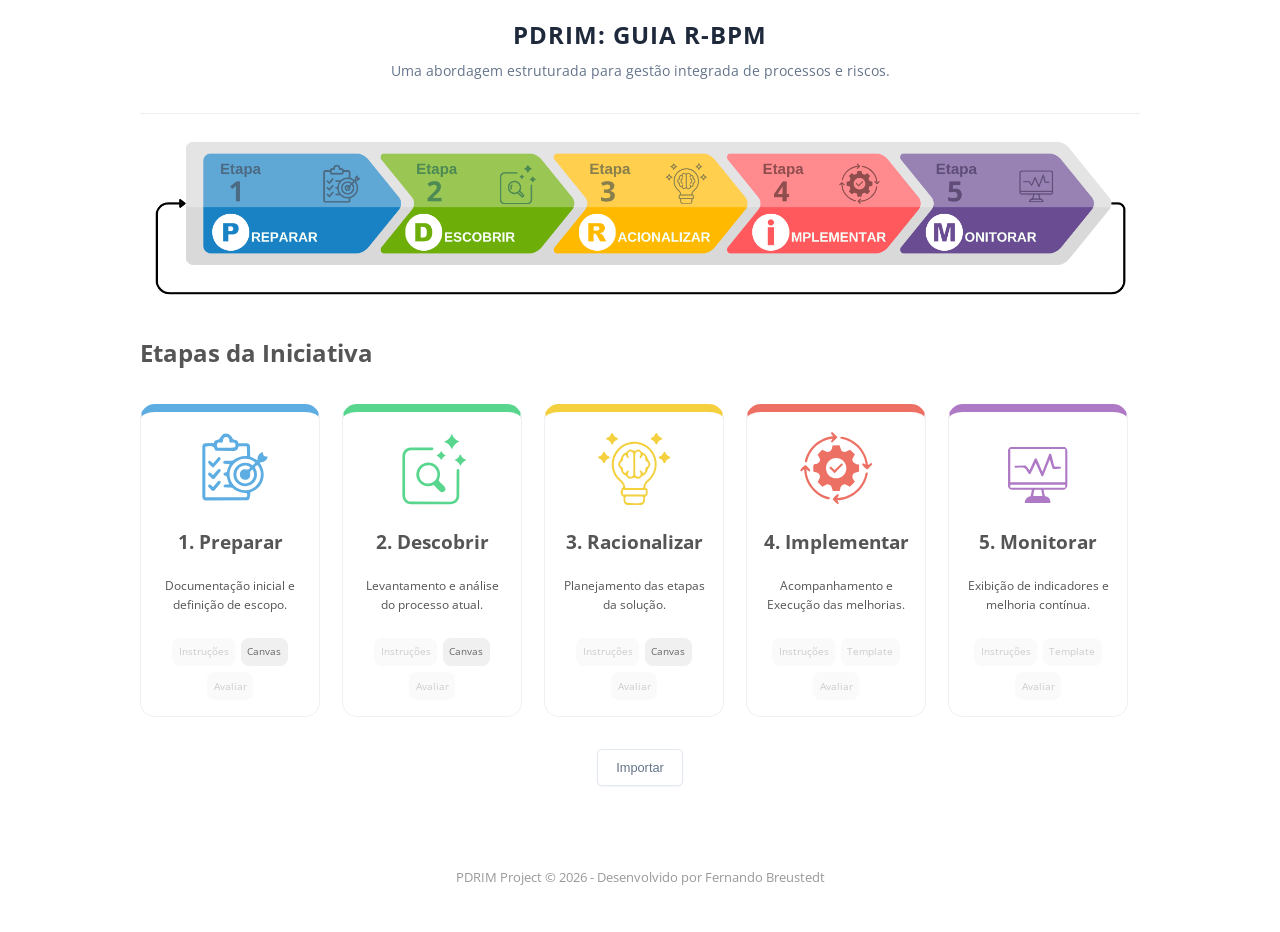
==== commit 07d1fee0: "UPDATE: some layout improvements." ====
--- a/index.html
+++ b/index.html
@@ -43,7 +43,7 @@
                     <p>Levantamento e análise do processo atual.</p>
                     <div class="card-links">
                         <a href="#" class="btn">Instruções</a>
-                        <a href="#" class="btn">Canvas</a>
+                        <a href="descobrir.html" class="btn">Canvas</a>
                         <a href="#" class="btn">Avaliar</a>
                     </div>
                 </div>
--- a/css/style.css
+++ b/css/style.css
@@ -1,4 +1,5 @@
 :root {
+    --bg-color: #ffffff;
     --bg-color: #ffffff;
     --text-color: #555;
     --pastel-blue: #d6eaf8;
@@ -30,6 +31,18 @@
     /* Variáveis do Módulo Preparar */
     --primary: #334155; --accent: #2563eb; --border: #e2e8f0;
     --text: #1e293b; --danger: #991b1b; --success: #166534;
+
+    /* Cores PDRIM Breadcrumbs */
+    --color-p: #5dade2; --color-p-light: #85c1e9;
+    --color-d: #58d68d; --color-d-light: #82e0aa;
+    --color-r: #f4d03f; --color-r-light: #f7dc6f;
+    --color-i: #ec7063; --color-i-light: #f1948a;
+    --color-m: #af7ac5; --color-m-light: #c39bd3;
+    --color-future: #cbd5e1;
+
+    /* Variáveis do Módulo Preparar */
+    --primary: #334155; --accent: #2563eb; --border: #e2e8f0;
+    --text: #1e293b; --danger: #991b1b; --success: #166534;
 }
 
 body {
@@ -47,12 +60,21 @@
     padding: 1rem;
 }
 
+.container {
+    min-width: 600px;
+    max-width: 1000px;
+    margin: auto;
+    padding: 1rem;
+}
+
 /* =========================================
    1. LAYOUT GERAL E NAVEGAÇÃO
    ========================================= */
 .breadcrumbs {
     display: flex;
     align-items: center;
+    justify-content: center;
+    padding: 16px 1rem;
     justify-content: center;
     padding: 16px 1rem;
     background-color: #f8fafc;
@@ -135,19 +157,98 @@
     background-color: #94a3b8 !important;
     filter: saturate(0) opacity(0.9);
 }
-
-header {
-    text-align: left;
-    padding: 1rem 1rem;
-    background-color: #ffffff;
-    border-bottom: 1px solid #eee;
+    overflow-x: auto;
     max-width: 1000px;
     margin: 0 auto;
     box-sizing: border-box;
 }
+
+.bc-home {
+    display: flex;
+    align-items: center;
+    justify-content: center;
+    padding: 0 5px;
+    color: #64748b;
+    transition: color 0.2s;
+    z-index: 10;
+}
+.bc-home:hover { color: var(--accent); }
+
+.bc-step {
+    position: relative;
+    display: block;
+    line-height: 32px;
+    text-align: center;
+    height: 32px;
+    padding: 0 20px;
+    margin-left: -10px;
+    color: rgba(255, 255, 255, 0.85) !important;
+    text-decoration: none !important;
+    font-size: 0.65rem;
+    font-weight: 600;
+    text-transform: uppercase;
+    clip-path: polygon(0 0, calc(100% - 10px) 0, 100% 50%, calc(100% - 10px) 100%, 0 100%, 10px 50%);
+    transition: all 0.3s;
+    white-space: nowrap;
+    filter: saturate(0.6) opacity(0.85);
+}
+
+/* Forma de encaixe exato e empilhamento via z-index */
+.bc-step:nth-child(2) { z-index: 5; padding: 0 25px 0 15px; margin-left: 10px; clip-path: polygon(0 0, calc(100% - 10px) 0, 100% 50%, calc(100% - 10px) 100%, 0 100%); background-color: var(--color-p-light); }
+.bc-step:nth-child(3) { z-index: 4; background-color: var(--color-d-light); }
+.bc-step:nth-child(4) { z-index: 3; background-color: var(--color-r-light); }
+.bc-step:nth-child(5) { z-index: 2; background-color: var(--color-i-light); }
+.bc-step:nth-child(6) { z-index: 1; padding: 0 15px 0 25px; clip-path: polygon(0 0, 100% 0, 100% 100%, 0 100%, 10px 50%); background-color: var(--color-m-light); }
+
+/* Lógica de Cores por Etapa e Estado */
+a.bc-step:hover { filter: saturate(1) opacity(1); color: #ffffff !important; }
+
+.bc-step.active:nth-child(2) { background-color: var(--color-p); }
+.bc-step.active:nth-child(3) { background-color: var(--color-d); }
+.bc-step.active:nth-child(4) { background-color: var(--color-r); }
+.bc-step.active:nth-child(5) { background-color: var(--color-i); }
+.bc-step.active:nth-child(6) { background-color: var(--color-m); }
+
+.bc-step.active {
+    filter: saturate(1) opacity(1) drop-shadow(0px 4px 6px rgba(0,0,0,0.4));
+    color: #ffffff !important;
+    font-weight: 800;
+    z-index: 10 !important;
+    height: 38px;
+    line-height: 38px;
+    padding-left: 30px !important;
+    padding-right: 30px !important;
+    font-size: 0.75rem;
+}
+
+.bc-step.active::first-letter {
+    font-size: 1.5rem;
+}
+
+/* Etapas sem dados e inativas */
+.bc-step:not(.active):not(.has-data) {
+    background-color: var(--color-future) !important;
+    color: rgba(255, 255, 255, 0.7) !important;
+    filter: saturate(0) opacity(0.6);
+}
+a.bc-step:not(.active):not(.has-data):hover {
+    background-color: #94a3b8 !important;
+    filter: saturate(0) opacity(0.9);
+}
+
+header { text-align: left; padding: 1rem 1rem; background-color: #ffffff; border-bottom: 1px solid #eee; max-width: 1000px; margin: 0 auto; box-sizing: border-box; }
 header h1 { margin: 0; color: var(--text-main); font-size: 1.5rem; letter-spacing: 1px; }
 header p { margin-top: 5px; font-size: 0.9rem; color: #64748b; }
 header #header-initiative-name { margin-bottom: 0; padding-bottom: 0; }
+header #header-initiative-name {
+    display: none;
+    font-weight: 700;
+    color: var(--accent);
+    margin-top: 5px;
+    margin-bottom: 0;
+    padding-bottom: 0;
+    font-size: 1.1rem;
+}
 
 footer {
     text-align: center;
@@ -157,6 +258,9 @@
     max-width: 1000px;
     margin: 0 auto;
     box-sizing: border-box;
+    max-width: 1000px;
+    margin: 0 auto;
+    box-sizing: border-box;
 }
 
 .page-navigation {
@@ -183,25 +287,22 @@
 
 /* =========================================
    2. BOTÕES, DROPDOWNS E FORMULÁRIOS COMUNS
+   2. BOTÕES, DROPDOWNS E FORMULÁRIOS COMUNS
    ========================================= */
 .button-group { display: flex; gap: 10px; flex-wrap: wrap; }
 .btn-main { padding: 10px 18px; background: var(--dark-accent); color: white; border: none; border-radius: 5px; font-weight: 100; cursor: pointer; font-size: 0.8rem; display: flex; align-items: center; gap: 8px; transition: opacity 0.3s; text-decoration: none; }
-/*
-.btn-main:hover { opacity: 0.8; color: white; }
-.btn-danger { background: #be123c; }
-.btn-secondary { background: #64748b; }
-.btn-cancel { background: #94a3b8; }
-*/
-.btn-main { background-color: #ffffff; color: #334155; font-weight: 400; border: 1px solid #cbd5e1; box-shadow: 0 1px 2px rgba(0,0,0,0.05); }
+.btn-main { background-color: #ffffff; color: #334155; font-weight: 500; border: 1px solid #cbd5e1; box-shadow: 0 1px 2px rgba(0,0,0,0.05); }
 .btn-main:hover { background-color: #e2e8f0; color: #0f172a; border-color: #64748b; opacity: 1; }
-.btn-danger { background-color: #ffffff; color: #991b1b; font-weight: 400; border: 1px solid #e2e8f0; box-shadow: 0 1px 2px rgba(0,0,0,0.05); }
+.btn-danger { background-color: #ffffff; color: #991b1b; font-weight: 500; border: 1px solid #e2e8f0; box-shadow: 0 1px 2px rgba(0,0,0,0.05); }
 .btn-danger:hover { background-color: #fee2e2; color: #7f1d1d; border-color: #f87171; opacity: 1; }
-.btn-secondary { background-color: #ffffff; color: #64748b; font-weight: 400; border: 1px solid #e2e8f0; box-shadow: 0 1px 2px rgba(0,0,0,0.05); }
+.btn-secondary { background-color: #ffffff; color: #64748b; font-weight: 500; border: 1px solid #e2e8f0; box-shadow: 0 1px 2px rgba(0,0,0,0.05); }
 .btn-secondary:hover { background-color: #e2e8f0; color: #334155; border-color: #94a3b8; opacity: 1; }
 
 .btn-edit-action { background: #e2e8f0; border: none; padding: 4px 10px; border-radius: 4px; font-size: 0.65rem; font-weight: 700; cursor: pointer; color: #475569; transition: background 0.2s; }
 .btn-edit-action:hover { background: #cbd5e1; }
 
+.dropdown { position: relative; display: inline-block; }
+.dropdown-content { display: none; position: absolute; background-color: #fff; min-width: 160px; box-shadow: 0px 8px 16px 0px rgba(0,0,0,0.15); z-index: 10; right: 0; border-radius: 5px; border: 1px solid var(--border-color); overflow: hidden; }
 .dropdown { position: relative; display: inline-block; }
 .dropdown-content { display: none; position: absolute; background-color: #fff; min-width: 160px; box-shadow: 0px 8px 16px 0px rgba(0,0,0,0.15); z-index: 10; right: 0; border-radius: 5px; border: 1px solid var(--border-color); overflow: hidden; }
 .dropdown-content a { color: var(--text-main); padding: 10px 15px; text-decoration: none; display: block; font-size: 0.8rem; font-weight: 600; }
@@ -225,7 +326,29 @@
 .toast-warning { background-color: #f59e0b; color: #fff; }
 .toast-success { background-color: #10b981; }
 .toast-info { background-color: #3b82f6; }
-
+/* =========================================
+   3. UTILITÁRIOS GLOBAIS E TOASTS
+   ========================================= */
+.empty-state { text-align: center; padding: 3rem; color: #94a3b8; font-weight: 600; }
+.empty-msg { box-shadow: 0 1px 2px rgba(0,0,0,0.05); background: #ffffff; color: #94a3b8; padding: 3px 10px; border-radius: 12px; font-size: 0.7rem; font-weight: 600; display: inline-block; border: 1px dashed #cbd5e1; font-style: normal; }
+
+.hover-trigger { position: relative; }
+.hover-trigger .hover-target { position: absolute; top: 8px; right: 8px; z-index: 10; background: rgba(255, 255, 255, 0.95); padding: 4px 6px; border-radius: 4px; box-shadow: 0 2px 4px rgba(0, 0, 0, 0.1); display: flex; gap: 6px; opacity: 0; visibility: hidden; transition: opacity 0.2s, visibility 0.2s; pointer-events: none; }
+.hover-trigger:hover .hover-target { opacity: 1; visibility: visible; pointer-events: auto; }
+
+#toast-container { position: fixed; bottom: 20px; right: 20px; z-index: 9999; display: flex; flex-direction: column; gap: 10px; }
+.toast { padding: 12px 20px; border-radius: 6px; color: white; font-weight: 600; font-size: 0.85rem; box-shadow: 0 4px 6px rgba(0,0,0,0.1); opacity: 0; transform: translateY(20px); transition: opacity 0.3s, transform 0.3s; display: flex; align-items: center; gap: 10px; }
+.toast.show { opacity: 1; transform: translateY(0); }
+.toast-error { background-color: #e11d48; }
+.toast-warning { background-color: #f59e0b; color: #fff; }
+.toast-success { background-color: #10b981; }
+.toast-info { background-color: #3b82f6; }
+
+/* =========================================
+   4. COMPONENTES COMPARTILHADOS ENTRE TELAS
+      (Abas, Tabelas e Timeline Genérica)
+   ========================================= */
+/* Abas (Switcher) */
 /* =========================================
    4. COMPONENTES COMPARTILHADOS ENTRE TELAS
       (Abas, Tabelas e Timeline Genérica)
@@ -261,14 +384,33 @@
 /* Timeline (Estrutura e Eixo Fixo) */
 .tm-item { display: flex; align-items: center; position: relative; width: 100%; min-height: 60px; padding: 10px 0; }
 .tm-left { width: 20%; text-align: right; padding-right: 40px; box-sizing: border-box; }
+/* Container da Timeline (Contorno da Iniciativa) */
+#timeline-root, #disp_time_timeline {
+    border: 1px solid var(--border-color);
+    border-top: 6px solid var(--dark-accent);
+    border-bottom: 6px solid var(--dark-accent);
+    border-radius: 10px;
+    padding: 20px 10px;
+    background-color: #fdfdfd;
+}
+
+/* Timeline (Estrutura e Eixo Fixo) */
+.tm-item { display: flex; align-items: center; position: relative; width: 100%; min-height: 60px; padding: 10px 0; }
+.tm-left { width: 20%; text-align: right; padding-right: 40px; box-sizing: border-box; }
 .tm-date { font-size: 0.95rem; display: block; }
 .tm-date.bound { font-weight: 800; color: var(--dark-accent); }
 .tm-date.regular { font-weight: 400; color: #64748b; }
 .tm-tag { font-size: 0.6rem; color: #94a3b8; text-transform: uppercase; font-weight: 700; }
 .tm-center { position: absolute; left: 20%; width: 2px; top: 0; bottom: 0; background: #cbd5e1; transform: translateX(-50%); z-index: 1; }
 .marker { position: absolute; left: 20%; top: 50%; transform: translate(-50%, -50%); z-index: 2; }
+.marker { position: absolute; left: 20%; top: 50%; transform: translate(-50%, -50%); z-index: 2; }
 .marker.start { width: 16px; height: 16px; border-radius: 50%; background: #fff; border: 2px solid var(--dark-accent); }
 .marker.end { width: 18px; height: 18px; border-radius: 50%; background: var(--dark-accent); border: 3px solid #cbd5e1; }
+.marker.mid { width: 12px; height: 12px; background: #94a3b8; border-radius: 2px; }
+.tm-right { width: 80%; padding-left: 40px; box-sizing: border-box; }
+
+/* Timeline Card Genérico */
+.timeline-card { padding: 18px; border-radius: 8px; border: 1px solid rgba(0,0,0,0.05); position: relative; transition: 0.3s; text-align: left; box-shadow: none; margin: 0; }
 .marker.mid { width: 12px; height: 12px; background: #94a3b8; border-radius: 2px; }
 .tm-right { width: 80%; padding-left: 40px; box-sizing: border-box; }
 
@@ -375,6 +517,31 @@
 .secao-swot { width: 100%; clear: both; margin-top: 1rem; }
 
 /* =========================================
+   7. MÓDULO DESCOBRIR (ESPECÍFICOS)
+   ========================================= */
+
+/* Estilos específicos para o Canvas Descobrir */
+.tag-baixo { background: #dcfce7; color: #166534; }
+.tag-medio { background: #fef3c7; color: #92400e; }
+.tag-alto { background: #ffedd5; color: #9a3412; }
+.tag-critico { background: #fee2e2; color: #991b1b; border: 1px solid #f87171; }
+
+.canvas-grid input[type="text"] {
+    border: none;
+    background: transparent;
+    border-bottom: 1px dashed var(--border);
+    padding: 4px;
+}
+
+.canvas-grid input[type="text"]:focus {
+    outline: none;
+    border-bottom: 1px solid var(--accent);
+}
+
+#bpmn-container.view-mode .djs-palette { display: none !important; }
+#bpmn-container.view-mode .djs-context-pad { display: none !important; }
+
+/* =========================================
    7. MÓDULO RACIONALIZAR (ESPECÍFICOS)
    ========================================= */
 .racionalizar { width: 100%; max-width: 1000px; margin: 10px auto 2rem auto; padding: 0 1rem; box-sizing: border-box; display: flex; flex-direction: column; gap: 10px; }
@@ -409,6 +576,7 @@
 .action-row.pendente td:first-child { border-left: 4px solid #94a3b8; }
 
 /* Checkbox de Exclusão e Ações em Massa */
+/* Checkbox de Exclusão e Ações em Massa */
 .delete-checkbox { display: none; margin-right: 10px; width: 18px; height: 18px; cursor: pointer; vertical-align: middle; }
 .delete-mode .delete-checkbox { display: inline-block; }
 .delete-checkbox-header { display: none; }
@@ -434,6 +602,25 @@
 }
 .editing-tm-item { opacity: 1 !important; filter: none !important; background-color: #fff7ed !important; box-shadow: 0 0 0 1px #f97316, 0 0 8px rgba(249, 115, 22, 0.3) !important; border-radius: 8px; z-index: 10; }
 
+/* Efeito de Ofuscamento durante a Edição e Classes de Exclusão (Vermelho) */
+.deleting-card { opacity: 1 !important; filter: none !important; background-color: #fef2f2 !important; border: 1px solid #ef4444 !important; box-shadow: 0 0 0 1px #ef4444 !important; }
+.deleting-timeline-card { opacity: 1 !important; filter: none !important; border: 2px solid #ef4444 !important; border-left: 6px solid #ef4444 !important; background-color: #fef2f2 !important; box-shadow: 0 0 8px rgba(239, 68, 68, 0.4) !important; }
+.deleting-table-row { opacity: 1 !important; filter: none !important; background-color: #fef2f2 !important; }
+.deleting-table-row td, .deleting-table-row b { border-top: 2px solid #ef4444 !important; border-bottom: 2px solid #ef4444 !important; color: #b91c1c !important; font-weight: 700 !important; }
+.deleting-table-row td:first-child { border-left: 2px solid #ef4444 !important; }
+.deleting-table-row td:last-child { border-right: 2px solid #ef4444 !important; }
+.deleting-tm-item { opacity: 1 !important; filter: none !important; background-color: #fef2f2 !important; box-shadow: 0 0 0 1px #ef4444, 0 0 8px rgba(239, 68, 68, 0.3) !important; border-radius: 8px; z-index: 10; }
+.deleting-end-text { opacity: 1 !important; filter: none !important; color: #ef4444 !important; background: #fef2f2 !important; border: 1px dashed #ef4444 !important; padding: 2px 6px !important; border-radius: 4px !important; font-weight: 700 !important; }
+
+.editing-active .tm-item:not(.editing-tm-item):not(.deleting-tm-item),
+.editing-active .action-card-item:not(.editing-card):not(.deleting-card),
+.editing-active .action-row:not(.editing-table-row):not(.deleting-table-row) {
+    opacity: 0.4 !important;
+    filter: grayscale(0.8) !important;
+    transition: opacity 0.3s, filter 0.3s;
+}
+.editing-tm-item { opacity: 1 !important; filter: none !important; background-color: #fff7ed !important; box-shadow: 0 0 0 1px #f97316, 0 0 8px rgba(249, 115, 22, 0.3) !important; border-radius: 8px; z-index: 10; }
+
 .timeline-card .card-actions { position: absolute; right: 15px; top: 15px; display: flex; gap: 8px; align-items: center; }
 .status-tag { display: inline-flex; align-items: center; gap: 4px; padding: 4px 10px; border-radius: 12px; font-size: 0.6rem; font-weight: 800; cursor: pointer; text-transform: uppercase; border: 1px solid rgba(0,0,0,0.1); transition: 0.2s; }
 .status-tag svg { opacity: 0.6; transition: 0.2s; }
@@ -453,7 +640,61 @@
 .pdf-mode .timeline-card { display: block !important; }
 .pdf-mode .timeline-text-view { display: none !important; }
 .pdf-mode .timeline-card .card-content { display: block !important; }
+.status-select-inline { font-size: 0.65rem; padding: 2px 6px; border-radius: 4px; border: 1px solid rgba(0,0,0,0.2); outline: none; background: #fff; cursor: pointer; font-weight: 700; color: #475569; text-transform: uppercase; width: auto !important; }
 .pdf-mode .timeline-card .btn-more, .pdf-mode .timeline-card .card-actions, .pdf-mode .delete-checkbox { display: none !important; }
+
+/* =========================================
+   10. CLASSES UTILITÁRIAS E ALINHAMENTOS
+   ========================================= */
+.header-title-container { display: flex; justify-content: space-between; align-items: flex-start; flex-wrap: wrap; gap: 15px; }
+.section-header-row { display: flex; justify-content: space-between; align-items: flex-start; width: 100%; }
+.section-header-left { flex: 1; padding-right: 20px; }
+.section-header-right { text-align: right; margin-left: 20px; display: flex; flex-direction: column; align-items: flex-end; gap: 15px; }
+
+#sec0 { display: flex; flex-direction: column; background: #ffffff; border-top: 4px solid var(--primary); }
+.section-title.bordered { margin-bottom: 15px; border-bottom: 1px solid var(--border-color); padding-bottom: 10px; }
+
+.field-label { font-size: 0.65rem; color: #64748b; text-transform: uppercase; display: block; margin-bottom: 8px; font-weight: 700; }
+.field-label-light { font-size: 0.65rem; color: #94a3b8; text-transform: uppercase; display: block; margin-bottom: 8px; font-weight: 700; }
+.process-name-display { margin: 5px 0 15px 0; font-size: 1.4rem; color: var(--primary); display: block; padding-right: 35px; }
+
+.total-box-container { font-size: 1rem; padding: 15px 30px; margin: 0; display: flex; flex-direction: column; align-items: center; min-width: 220px; }
+.total-box-subtitle { margin-top: 10px; font-size: 0.65rem; color: #64748b; text-transform: uppercase; margin-bottom: 5px; font-weight: 700; }
+.stk-facil-container { display: flex; flex-wrap: wrap; gap: 5px; justify-content: center; width: 100%; }
+
+.stk-details-section { width: 100%; border-top: 1px solid #e2e8f0; padding-top: 15px; margin-top: 5px; }
+.stk-details-toggle { margin-bottom: 12px; cursor: pointer; display: inline-block; }
+.stk-simple-grid { display: flex; flex-wrap: wrap; gap: 6px; }
+.stk-main-grid { display: none; grid-template-columns: 1fr 1fr 1fr; gap: 0; width: 100%; align-items: start; }
+
+.help-box { margin-top: 15px; border-radius: 6px; padding: 15px; background: #fff; }
+.help-box.danger-dashed { border: 1px dashed #ef4444; }
+.help-box.accent-dashed { border: 1px dashed var(--accent); background: #f0f7ff; color: var(--dark-accent); }
+
+.grid-2-cols { display: grid; grid-template-columns: 1fr 1fr; gap: 15px; }
+.view-switcher-compact { margin-top: 0; margin-bottom: 15px; border-bottom: 1px solid var(--border-color); }
+.alert-box-danger { margin-top: 20px; padding: 12px; background: #fffafb; border: 1px solid #fee2e2; border-radius: 6px; color: var(--danger); }
+.label-critical { display: flex; align-items: center; gap: 4px; font-size: 0.75rem; font-weight: bold; color: var(--danger); margin-right: 10px; }
+
+.flex-1 { flex: 1; }
+.w-60 { width: 60px; }
+.w-70 { width: 70px; }
+.w-100 { width: 100%; }
+.mb-0 { margin-bottom: 0 !important; }
+.mb-20 { margin-bottom: 20px; }
+.mt-0 { margin-top: 0 !important; }
+.mt-5 { margin-top: 5px; }
+.mt-15 { margin-top: 15px !important; }
+.mt-20 { margin-top: 20px; }
+.py-20 { padding-top: 20px; padding-bottom: 20px; }
+.gap-20 { gap: 20px; }
+.align-center { align-items: center; }
+.justify-center { justify-content: center; }
+.font-medium { font-weight: 500; }
+.overflow-x-auto { overflow-x: auto; }
+
+.action-link { color: var(--accent); text-decoration: underline; text-underline-offset: 2px; cursor: pointer; font-weight: 600; transition: color 0.2s; }
+.action-link:hover { color: var(--dark-accent); }
 
 /* Ajustes Globais da Impressora */
 @media print {
@@ -474,4 +715,27 @@
 
 /* --- racionalizar.html --- */
 #views-container { margin-top: 20px; }
-.view-switcher.racionalizar-switcher { display: flex; justify-content: space-between; align-items: flex-end; margin-top: 0; }+.view-switcher.racionalizar-switcher { display: flex; justify-content: space-between; align-items: flex-end; margin-top: 0; }
+
+/* Ajustes Globais da Impressora */
+@media print {
+    body { -webkit-print-color-adjust: exact !important; print-color-adjust: exact !important; }
+    .no-print, .form-box, .hover-target, button, .breadcrumbs, #toast-container { display: none !important; }
+    .timeline-card { display: block !important; }
+    .timeline-text-view { display: none !important; }
+    .timeline-card .card-content { display: block !important; }
+    .timeline-card .btn-more, .timeline-card .card-actions, .delete-checkbox { display: none !important; }
+    .container, .preparar-wrapper, .racionalizar { max-width: 100% !important; margin: 0 !important; padding: 0 !important; }
+    
+    .section, .content-box, .timeline-card, .t-step { break-inside: avoid; page-break-inside: avoid; }
+}
+
+/* =========================================
+   9. HTML Standardization & Cleanup
+   ========================================= */
+
+/* --- racionalizar.html --- */
+#views-container { margin-top: 20px; }
+.view-switcher.racionalizar-switcher { display: flex; justify-content: space-between; align-items: flex-end; margin-top: 0; }
+
+.preparar-wrapper textarea { padding: 8px; border: 1px solid #cbd5e1; border-radius: 4px; font-size: 0.85rem; font-family: inherit; resize: vertical; }
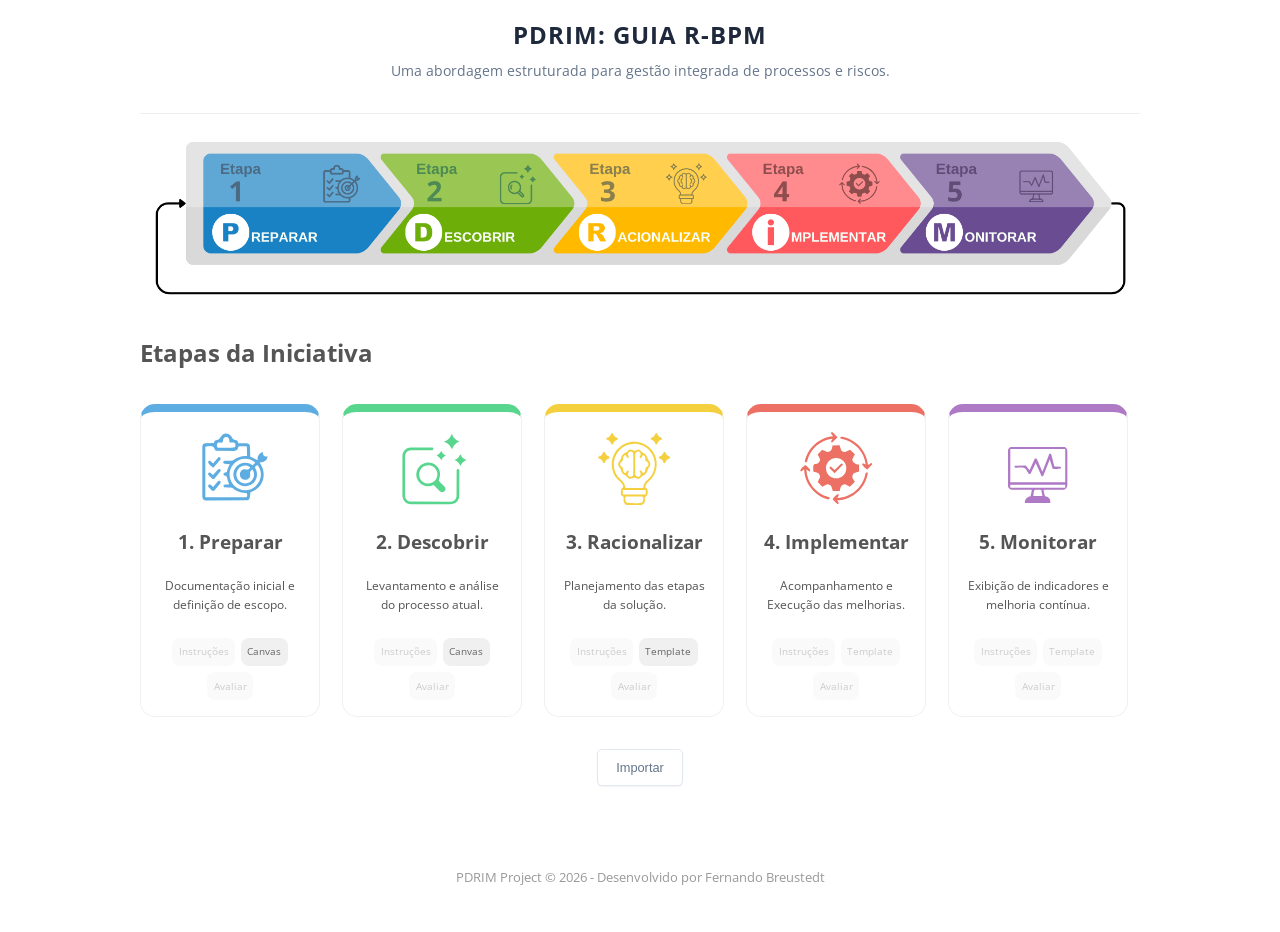
==== commit 514d49f6: "FIX: updated name CANVA to TEMPLATE on RACIONALIZAR." ====
--- a/index.html
+++ b/index.html
@@ -55,7 +55,7 @@
                     <p>Planejamento das etapas da solução.</p>
                     <div class="card-links">
                         <a href="#" class="btn">Instruções</a>
-                        <a href="racionalizar.html" class="btn">Canvas</a>
+                        <a href="racionalizar.html" class="btn">Template</a>
                         <a href="#" class="btn">Avaliar</a>
                     </div>
                 </div>
--- a/css/style.css
+++ b/css/style.css
@@ -1,5 +1,4 @@
 :root {
-    --bg-color: #ffffff;
     --bg-color: #ffffff;
     --text-color: #555;
     --pastel-blue: #d6eaf8;
@@ -31,18 +30,6 @@
     /* Variáveis do Módulo Preparar */
     --primary: #334155; --accent: #2563eb; --border: #e2e8f0;
     --text: #1e293b; --danger: #991b1b; --success: #166534;
-
-    /* Cores PDRIM Breadcrumbs */
-    --color-p: #5dade2; --color-p-light: #85c1e9;
-    --color-d: #58d68d; --color-d-light: #82e0aa;
-    --color-r: #f4d03f; --color-r-light: #f7dc6f;
-    --color-i: #ec7063; --color-i-light: #f1948a;
-    --color-m: #af7ac5; --color-m-light: #c39bd3;
-    --color-future: #cbd5e1;
-
-    /* Variáveis do Módulo Preparar */
-    --primary: #334155; --accent: #2563eb; --border: #e2e8f0;
-    --text: #1e293b; --danger: #991b1b; --success: #166534;
 }
 
 body {
@@ -60,23 +47,14 @@
     padding: 1rem;
 }
 
-.container {
-    min-width: 600px;
-    max-width: 1000px;
-    margin: auto;
-    padding: 1rem;
-}
-
 /* =========================================
    1. LAYOUT GERAL E NAVEGAÇÃO
    ========================================= */
 .breadcrumbs {
     display: flex;
     align-items: center;
-    justify-content: center;
     padding: 16px 1rem;
     justify-content: center;
-    padding: 16px 1rem;
     background-color: #f8fafc;
     border-bottom: 1px solid var(--border-color);
     overflow-x: auto;
@@ -157,89 +135,10 @@
     background-color: #94a3b8 !important;
     filter: saturate(0) opacity(0.9);
 }
-    overflow-x: auto;
-    max-width: 1000px;
-    margin: 0 auto;
-    box-sizing: border-box;
-}
-
-.bc-home {
-    display: flex;
-    align-items: center;
-    justify-content: center;
-    padding: 0 5px;
-    color: #64748b;
-    transition: color 0.2s;
-    z-index: 10;
-}
-.bc-home:hover { color: var(--accent); }
-
-.bc-step {
-    position: relative;
-    display: block;
-    line-height: 32px;
-    text-align: center;
-    height: 32px;
-    padding: 0 20px;
-    margin-left: -10px;
-    color: rgba(255, 255, 255, 0.85) !important;
-    text-decoration: none !important;
-    font-size: 0.65rem;
-    font-weight: 600;
-    text-transform: uppercase;
-    clip-path: polygon(0 0, calc(100% - 10px) 0, 100% 50%, calc(100% - 10px) 100%, 0 100%, 10px 50%);
-    transition: all 0.3s;
-    white-space: nowrap;
-    filter: saturate(0.6) opacity(0.85);
-}
-
-/* Forma de encaixe exato e empilhamento via z-index */
-.bc-step:nth-child(2) { z-index: 5; padding: 0 25px 0 15px; margin-left: 10px; clip-path: polygon(0 0, calc(100% - 10px) 0, 100% 50%, calc(100% - 10px) 100%, 0 100%); background-color: var(--color-p-light); }
-.bc-step:nth-child(3) { z-index: 4; background-color: var(--color-d-light); }
-.bc-step:nth-child(4) { z-index: 3; background-color: var(--color-r-light); }
-.bc-step:nth-child(5) { z-index: 2; background-color: var(--color-i-light); }
-.bc-step:nth-child(6) { z-index: 1; padding: 0 15px 0 25px; clip-path: polygon(0 0, 100% 0, 100% 100%, 0 100%, 10px 50%); background-color: var(--color-m-light); }
-
-/* Lógica de Cores por Etapa e Estado */
-a.bc-step:hover { filter: saturate(1) opacity(1); color: #ffffff !important; }
-
-.bc-step.active:nth-child(2) { background-color: var(--color-p); }
-.bc-step.active:nth-child(3) { background-color: var(--color-d); }
-.bc-step.active:nth-child(4) { background-color: var(--color-r); }
-.bc-step.active:nth-child(5) { background-color: var(--color-i); }
-.bc-step.active:nth-child(6) { background-color: var(--color-m); }
-
-.bc-step.active {
-    filter: saturate(1) opacity(1) drop-shadow(0px 4px 6px rgba(0,0,0,0.4));
-    color: #ffffff !important;
-    font-weight: 800;
-    z-index: 10 !important;
-    height: 38px;
-    line-height: 38px;
-    padding-left: 30px !important;
-    padding-right: 30px !important;
-    font-size: 0.75rem;
-}
-
-.bc-step.active::first-letter {
-    font-size: 1.5rem;
-}
-
-/* Etapas sem dados e inativas */
-.bc-step:not(.active):not(.has-data) {
-    background-color: var(--color-future) !important;
-    color: rgba(255, 255, 255, 0.7) !important;
-    filter: saturate(0) opacity(0.6);
-}
-a.bc-step:not(.active):not(.has-data):hover {
-    background-color: #94a3b8 !important;
-    filter: saturate(0) opacity(0.9);
-}
 
 header { text-align: left; padding: 1rem 1rem; background-color: #ffffff; border-bottom: 1px solid #eee; max-width: 1000px; margin: 0 auto; box-sizing: border-box; }
 header h1 { margin: 0; color: var(--text-main); font-size: 1.5rem; letter-spacing: 1px; }
 header p { margin-top: 5px; font-size: 0.9rem; color: #64748b; }
-header #header-initiative-name { margin-bottom: 0; padding-bottom: 0; }
 header #header-initiative-name {
     display: none;
     font-weight: 700;
@@ -258,9 +157,6 @@
     max-width: 1000px;
     margin: 0 auto;
     box-sizing: border-box;
-    max-width: 1000px;
-    margin: 0 auto;
-    box-sizing: border-box;
 }
 
 .page-navigation {
@@ -287,11 +183,9 @@
 
 /* =========================================
    2. BOTÕES, DROPDOWNS E FORMULÁRIOS COMUNS
-   2. BOTÕES, DROPDOWNS E FORMULÁRIOS COMUNS
    ========================================= */
 .button-group { display: flex; gap: 10px; flex-wrap: wrap; }
-.btn-main { padding: 10px 18px; background: var(--dark-accent); color: white; border: none; border-radius: 5px; font-weight: 100; cursor: pointer; font-size: 0.8rem; display: flex; align-items: center; gap: 8px; transition: opacity 0.3s; text-decoration: none; }
-.btn-main { background-color: #ffffff; color: #334155; font-weight: 500; border: 1px solid #cbd5e1; box-shadow: 0 1px 2px rgba(0,0,0,0.05); }
+.btn-main { padding: 10px 18px; border-radius: 5px; cursor: pointer; font-size: 0.8rem; display: flex; align-items: center; gap: 8px; transition: opacity 0.3s; text-decoration: none; background-color: #ffffff; color: #334155; font-weight: 500; border: 1px solid #cbd5e1; box-shadow: 0 1px 2px rgba(0,0,0,0.05); }
 .btn-main:hover { background-color: #e2e8f0; color: #0f172a; border-color: #64748b; opacity: 1; }
 .btn-danger { background-color: #ffffff; color: #991b1b; font-weight: 500; border: 1px solid #e2e8f0; box-shadow: 0 1px 2px rgba(0,0,0,0.05); }
 .btn-danger:hover { background-color: #fee2e2; color: #7f1d1d; border-color: #f87171; opacity: 1; }
@@ -301,8 +195,6 @@
 .btn-edit-action { background: #e2e8f0; border: none; padding: 4px 10px; border-radius: 4px; font-size: 0.65rem; font-weight: 700; cursor: pointer; color: #475569; transition: background 0.2s; }
 .btn-edit-action:hover { background: #cbd5e1; }
 
-.dropdown { position: relative; display: inline-block; }
-.dropdown-content { display: none; position: absolute; background-color: #fff; min-width: 160px; box-shadow: 0px 8px 16px 0px rgba(0,0,0,0.15); z-index: 10; right: 0; border-radius: 5px; border: 1px solid var(--border-color); overflow: hidden; }
 .dropdown { position: relative; display: inline-block; }
 .dropdown-content { display: none; position: absolute; background-color: #fff; min-width: 160px; box-shadow: 0px 8px 16px 0px rgba(0,0,0,0.15); z-index: 10; right: 0; border-radius: 5px; border: 1px solid var(--border-color); overflow: hidden; }
 .dropdown-content a { color: var(--text-main); padding: 10px 15px; text-decoration: none; display: block; font-size: 0.8rem; font-weight: 600; }
@@ -326,29 +218,7 @@
 .toast-warning { background-color: #f59e0b; color: #fff; }
 .toast-success { background-color: #10b981; }
 .toast-info { background-color: #3b82f6; }
-/* =========================================
-   3. UTILITÁRIOS GLOBAIS E TOASTS
-   ========================================= */
-.empty-state { text-align: center; padding: 3rem; color: #94a3b8; font-weight: 600; }
-.empty-msg { box-shadow: 0 1px 2px rgba(0,0,0,0.05); background: #ffffff; color: #94a3b8; padding: 3px 10px; border-radius: 12px; font-size: 0.7rem; font-weight: 600; display: inline-block; border: 1px dashed #cbd5e1; font-style: normal; }
-
-.hover-trigger { position: relative; }
-.hover-trigger .hover-target { position: absolute; top: 8px; right: 8px; z-index: 10; background: rgba(255, 255, 255, 0.95); padding: 4px 6px; border-radius: 4px; box-shadow: 0 2px 4px rgba(0, 0, 0, 0.1); display: flex; gap: 6px; opacity: 0; visibility: hidden; transition: opacity 0.2s, visibility 0.2s; pointer-events: none; }
-.hover-trigger:hover .hover-target { opacity: 1; visibility: visible; pointer-events: auto; }
-
-#toast-container { position: fixed; bottom: 20px; right: 20px; z-index: 9999; display: flex; flex-direction: column; gap: 10px; }
-.toast { padding: 12px 20px; border-radius: 6px; color: white; font-weight: 600; font-size: 0.85rem; box-shadow: 0 4px 6px rgba(0,0,0,0.1); opacity: 0; transform: translateY(20px); transition: opacity 0.3s, transform 0.3s; display: flex; align-items: center; gap: 10px; }
-.toast.show { opacity: 1; transform: translateY(0); }
-.toast-error { background-color: #e11d48; }
-.toast-warning { background-color: #f59e0b; color: #fff; }
-.toast-success { background-color: #10b981; }
-.toast-info { background-color: #3b82f6; }
-
-/* =========================================
-   4. COMPONENTES COMPARTILHADOS ENTRE TELAS
-      (Abas, Tabelas e Timeline Genérica)
-   ========================================= */
-/* Abas (Switcher) */
+
 /* =========================================
    4. COMPONENTES COMPARTILHADOS ENTRE TELAS
       (Abas, Tabelas e Timeline Genérica)
@@ -384,33 +254,14 @@
 /* Timeline (Estrutura e Eixo Fixo) */
 .tm-item { display: flex; align-items: center; position: relative; width: 100%; min-height: 60px; padding: 10px 0; }
 .tm-left { width: 20%; text-align: right; padding-right: 40px; box-sizing: border-box; }
-/* Container da Timeline (Contorno da Iniciativa) */
-#timeline-root, #disp_time_timeline {
-    border: 1px solid var(--border-color);
-    border-top: 6px solid var(--dark-accent);
-    border-bottom: 6px solid var(--dark-accent);
-    border-radius: 10px;
-    padding: 20px 10px;
-    background-color: #fdfdfd;
-}
-
-/* Timeline (Estrutura e Eixo Fixo) */
-.tm-item { display: flex; align-items: center; position: relative; width: 100%; min-height: 60px; padding: 10px 0; }
-.tm-left { width: 20%; text-align: right; padding-right: 40px; box-sizing: border-box; }
 .tm-date { font-size: 0.95rem; display: block; }
 .tm-date.bound { font-weight: 800; color: var(--dark-accent); }
 .tm-date.regular { font-weight: 400; color: #64748b; }
 .tm-tag { font-size: 0.6rem; color: #94a3b8; text-transform: uppercase; font-weight: 700; }
 .tm-center { position: absolute; left: 20%; width: 2px; top: 0; bottom: 0; background: #cbd5e1; transform: translateX(-50%); z-index: 1; }
 .marker { position: absolute; left: 20%; top: 50%; transform: translate(-50%, -50%); z-index: 2; }
-.marker { position: absolute; left: 20%; top: 50%; transform: translate(-50%, -50%); z-index: 2; }
 .marker.start { width: 16px; height: 16px; border-radius: 50%; background: #fff; border: 2px solid var(--dark-accent); }
 .marker.end { width: 18px; height: 18px; border-radius: 50%; background: var(--dark-accent); border: 3px solid #cbd5e1; }
-.marker.mid { width: 12px; height: 12px; background: #94a3b8; border-radius: 2px; }
-.tm-right { width: 80%; padding-left: 40px; box-sizing: border-box; }
-
-/* Timeline Card Genérico */
-.timeline-card { padding: 18px; border-radius: 8px; border: 1px solid rgba(0,0,0,0.05); position: relative; transition: 0.3s; text-align: left; box-shadow: none; margin: 0; }
 .marker.mid { width: 12px; height: 12px; background: #94a3b8; border-radius: 2px; }
 .tm-right { width: 80%; padding-left: 40px; box-sizing: border-box; }
 
@@ -519,8 +370,6 @@
 /* =========================================
    7. MÓDULO DESCOBRIR (ESPECÍFICOS)
    ========================================= */
-
-/* Estilos específicos para o Canvas Descobrir */
 .tag-baixo { background: #dcfce7; color: #166534; }
 .tag-medio { background: #fef3c7; color: #92400e; }
 .tag-alto { background: #ffedd5; color: #9a3412; }
@@ -532,11 +381,87 @@
     border-bottom: 1px dashed var(--border);
     padding: 4px;
 }
-
 .canvas-grid input[type="text"]:focus {
     outline: none;
     border-bottom: 1px solid var(--accent);
 }
+
+/* Hierarquia de Z-Index para visualização do POP Flutuante sobrepondo tudo */
+.pop-group-container { position: relative; z-index: 1; }
+.pop-group-container:hover { z-index: 10; }
+
+.pop-act-container { position: relative; z-index: 1; }
+.pop-act-container:hover { z-index: 20; }
+
+/* Botões de checklist para os POPs (Descobrir) */
+.pop-step-row {
+    position: relative;
+    z-index: 1;
+    transition: background-color 0.3s, border-color 0.3s;
+}
+.pop-step-row:hover {
+    z-index: 30;
+}
+
+/* Esmaece itens já clicados para dar destaque nos faltantes */
+.pop-step-row.status-sim,
+.pop-step-row.status-nao,
+.pop-step-row.status-na {
+    opacity: 0.5;
+    filter: grayscale(0.5);
+}
+.pop-step-row.status-sim:hover,
+.pop-step-row.status-nao:hover,
+.pop-step-row.status-na:hover {
+    opacity: 1;
+    filter: grayscale(0);
+}
+
+.pop-step-row.status-sim { background-color: #f0fdf4 !important; border-color: #bbf7d0 !important; }
+.pop-step-row.status-nao { background-color: #fef2f2 !important; border-color: #fecaca !important; }
+.pop-step-row.status-na { background-color: #f8fafc !important; border-color: #e2e8f0 !important; }
+
+.pop-step-row.dragging { opacity: 0.5; }
+.pop-step-row.drag-over { border-top: 2px dashed var(--accent) !important; padding-top: 7px !important; }
+.pop-drag-handle { cursor: grab; color: #94a3b8; font-size: 1.2rem; margin-right: 8px; user-select: none; transition: color 0.2s; }
+.pop-drag-handle:hover { color: var(--dark-accent); }
+.pop-drag-handle:active { cursor: grabbing; }
+
+.media-hover-trigger { position: relative; display: inline-flex; align-items: center; cursor: pointer; color: var(--accent); }
+.media-preview-box {
+    display: none; position: absolute; bottom: 120%; left: 50%; transform: translateX(-50%);
+    background: #fff; border: 1px solid #cbd5e1; box-shadow: 0 10px 25px rgba(0,0,0,0.2);
+    padding: 5px; z-index: 1000; border-radius: 8px;
+    width: 320px;
+}
+.media-hover-trigger:hover .media-preview-box { display: block; }
+.media-preview-box::after {
+    content: ''; position: absolute; top: 100%; left: 50%; transform: translateX(-50%);
+    border-width: 8px; border-style: solid; border-color: #cbd5e1 transparent transparent transparent;
+}
+.media-preview-box iframe { width: 100%; height: 180px; border: none; border-radius: 4px; background: #000; }
+.media-preview-box video { width: 100%; max-height: 200px; border-radius: 4px; background: #000; }
+.media-preview-box img { max-width: 100%; max-height: 200px; object-fit: contain; border-radius: 4px; }
+
+/* Drag & Drop das Atividades para os Grupos de Etapas */
+.dragging-act { opacity: 0.5; transform: scale(0.98); }
+.drag-over-group { border: 2px dashed var(--accent) !important; background-color: #f0f7ff !important; }
+
+.pop-status-btn {
+    font-size: 0.65rem;
+    padding: 3px 8px;
+    border-radius: 12px;
+    border: 1px solid #cbd5e1;
+    background: #fff;
+    color: #64748b;
+    cursor: pointer;
+    font-weight: 600;
+    transition: all 0.2s;
+}
+.pop-status-btn:hover { background: #f1f5f9; }
+.pop-status-btn.active-sim { background: #22c55e; color: #fff; border-color: #22c55e; }
+.pop-status-btn.active-nao { background: #ef4444; color: #fff; border-color: #ef4444; }
+.pop-status-btn.active-na { background: #64748b; color: #fff; border-color: #64748b; }
 
 #bpmn-container.view-mode .djs-palette { display: none !important; }
 #bpmn-container.view-mode .djs-context-pad { display: none !important; }
@@ -576,10 +501,8 @@
 .action-row.pendente td:first-child { border-left: 4px solid #94a3b8; }
 
 /* Checkbox de Exclusão e Ações em Massa */
-/* Checkbox de Exclusão e Ações em Massa */
 .delete-checkbox { display: none; margin-right: 10px; width: 18px; height: 18px; cursor: pointer; vertical-align: middle; }
 .delete-mode .delete-checkbox { display: inline-block; }
-.delete-checkbox-header { display: none; }
 .bulk-actions { display: none; gap: 10px; margin-bottom: 15px; padding: 15px; background: #fff1f2; border-radius: 6px; border: 1px solid #fecaca; }
 .delete-mode .bulk-actions { display: flex; }
 
@@ -602,25 +525,6 @@
 }
 .editing-tm-item { opacity: 1 !important; filter: none !important; background-color: #fff7ed !important; box-shadow: 0 0 0 1px #f97316, 0 0 8px rgba(249, 115, 22, 0.3) !important; border-radius: 8px; z-index: 10; }
 
-/* Efeito de Ofuscamento durante a Edição e Classes de Exclusão (Vermelho) */
-.deleting-card { opacity: 1 !important; filter: none !important; background-color: #fef2f2 !important; border: 1px solid #ef4444 !important; box-shadow: 0 0 0 1px #ef4444 !important; }
-.deleting-timeline-card { opacity: 1 !important; filter: none !important; border: 2px solid #ef4444 !important; border-left: 6px solid #ef4444 !important; background-color: #fef2f2 !important; box-shadow: 0 0 8px rgba(239, 68, 68, 0.4) !important; }
-.deleting-table-row { opacity: 1 !important; filter: none !important; background-color: #fef2f2 !important; }
-.deleting-table-row td, .deleting-table-row b { border-top: 2px solid #ef4444 !important; border-bottom: 2px solid #ef4444 !important; color: #b91c1c !important; font-weight: 700 !important; }
-.deleting-table-row td:first-child { border-left: 2px solid #ef4444 !important; }
-.deleting-table-row td:last-child { border-right: 2px solid #ef4444 !important; }
-.deleting-tm-item { opacity: 1 !important; filter: none !important; background-color: #fef2f2 !important; box-shadow: 0 0 0 1px #ef4444, 0 0 8px rgba(239, 68, 68, 0.3) !important; border-radius: 8px; z-index: 10; }
-.deleting-end-text { opacity: 1 !important; filter: none !important; color: #ef4444 !important; background: #fef2f2 !important; border: 1px dashed #ef4444 !important; padding: 2px 6px !important; border-radius: 4px !important; font-weight: 700 !important; }
-
-.editing-active .tm-item:not(.editing-tm-item):not(.deleting-tm-item),
-.editing-active .action-card-item:not(.editing-card):not(.deleting-card),
-.editing-active .action-row:not(.editing-table-row):not(.deleting-table-row) {
-    opacity: 0.4 !important;
-    filter: grayscale(0.8) !important;
-    transition: opacity 0.3s, filter 0.3s;
-}
-.editing-tm-item { opacity: 1 !important; filter: none !important; background-color: #fff7ed !important; box-shadow: 0 0 0 1px #f97316, 0 0 8px rgba(249, 115, 22, 0.3) !important; border-radius: 8px; z-index: 10; }
-
 .timeline-card .card-actions { position: absolute; right: 15px; top: 15px; display: flex; gap: 8px; align-items: center; }
 .status-tag { display: inline-flex; align-items: center; gap: 4px; padding: 4px 10px; border-radius: 12px; font-size: 0.6rem; font-weight: 800; cursor: pointer; text-transform: uppercase; border: 1px solid rgba(0,0,0,0.1); transition: 0.2s; }
 .status-tag svg { opacity: 0.6; transition: 0.2s; }
@@ -628,20 +532,22 @@
 .tag-realizado { background: #dcfce7; color: #166534; }
 .tag-andamento { background: #fef3c7; color: #92400e; }
 .tag-pendente { background: #f1f5f9; color: #475569; }
+.status-select-inline { font-size: 0.65rem; padding: 2px 6px; border-radius: 4px; border: 1px solid rgba(0,0,0,0.2); outline: none; background: #fff; cursor: pointer; font-weight: 700; color: #475569; text-transform: uppercase; width: auto !important; }
 .timeline-card .status-select-inline { position: absolute; right: 15px; top: 15px; width: auto; z-index: 50; }
-.status-select-inline { font-size: 0.65rem; padding: 2px 6px; border-radius: 4px; border: 1px solid rgba(0,0,0,0.2); outline: none; background: #fff; cursor: pointer; font-weight: 700; color: #475569; text-transform: uppercase; width: auto !important; }
 
 /* =========================================
    8. IMPRESSÃO E GERAÇÃO NATIVA DE PDF
    ========================================= */
-
 /* PDF MODE (Esconde itens interativos temporariamente e solta as quebras de linha para mostrar tudo) */
 .pdf-mode .no-print, .pdf-mode .form-box, .pdf-mode button, .pdf-mode #toast-container { display: none !important; }
 .pdf-mode .timeline-card { display: block !important; }
 .pdf-mode .timeline-text-view { display: none !important; }
 .pdf-mode .timeline-card .card-content { display: block !important; }
-.status-select-inline { font-size: 0.65rem; padding: 2px 6px; border-radius: 4px; border: 1px solid rgba(0,0,0,0.2); outline: none; background: #fff; cursor: pointer; font-weight: 700; color: #475569; text-transform: uppercase; width: auto !important; }
 .pdf-mode .timeline-card .btn-more, .pdf-mode .timeline-card .card-actions, .pdf-mode .delete-checkbox { display: none !important; }
+
+/* PDF MODE (POPs Módulo Descobrir) */
+.pdf-mode .interactive-pop { display: none !important; }
+.pdf-mode #pop-print-container { display: block !important; }
 
 /* =========================================
    10. CLASSES UTILITÁRIAS E ALINHAMENTOS
@@ -712,30 +618,8 @@
 /* =========================================
    9. HTML Standardization & Cleanup
    ========================================= */
-
 /* --- racionalizar.html --- */
 #views-container { margin-top: 20px; }
 .view-switcher.racionalizar-switcher { display: flex; justify-content: space-between; align-items: flex-end; margin-top: 0; }
 
-/* Ajustes Globais da Impressora */
-@media print {
-    body { -webkit-print-color-adjust: exact !important; print-color-adjust: exact !important; }
-    .no-print, .form-box, .hover-target, button, .breadcrumbs, #toast-container { display: none !important; }
-    .timeline-card { display: block !important; }
-    .timeline-text-view { display: none !important; }
-    .timeline-card .card-content { display: block !important; }
-    .timeline-card .btn-more, .timeline-card .card-actions, .delete-checkbox { display: none !important; }
-    .container, .preparar-wrapper, .racionalizar { max-width: 100% !important; margin: 0 !important; padding: 0 !important; }
-    
-    .section, .content-box, .timeline-card, .t-step { break-inside: avoid; page-break-inside: avoid; }
-}
-
-/* =========================================
-   9. HTML Standardization & Cleanup
-   ========================================= */
-
-/* --- racionalizar.html --- */
-#views-container { margin-top: 20px; }
-.view-switcher.racionalizar-switcher { display: flex; justify-content: space-between; align-items: flex-end; margin-top: 0; }
-
 .preparar-wrapper textarea { padding: 8px; border: 1px solid #cbd5e1; border-radius: 4px; font-size: 0.85rem; font-family: inherit; resize: vertical; }
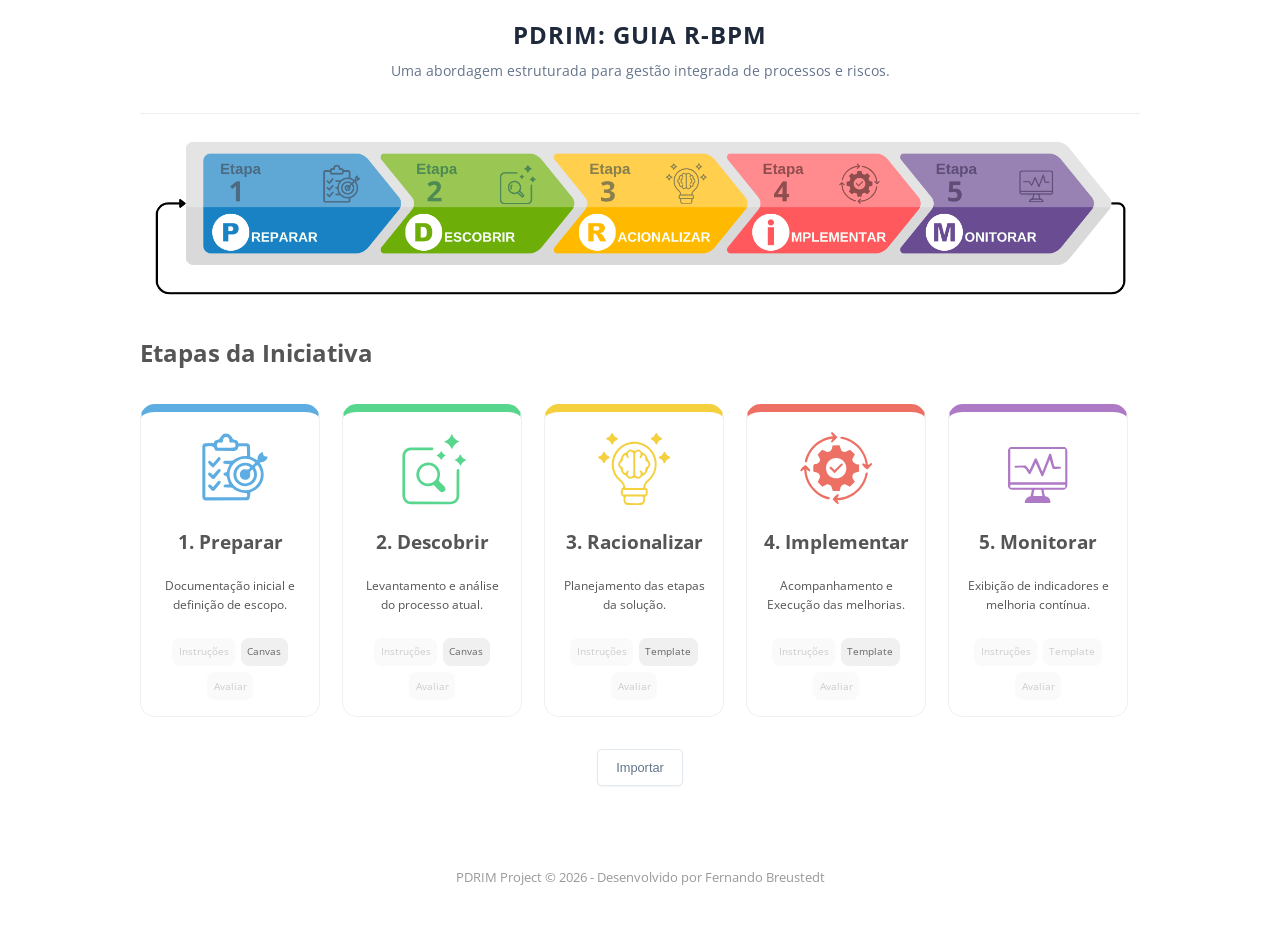
==== commit af29569e: "Include IMPLEMENTAR and some global changes." ====
--- a/index.html
+++ b/index.html
@@ -67,7 +67,7 @@
                     <p>Acompanhamento e Execução das melhorias.</p>
                     <div class="card-links">
                         <a href="#" class="btn">Instruções</a>
-                        <a href="#" class="btn">Template</a>
+                        <a href="implementar.html" class="btn">Template</a>
                         <a href="#" class="btn">Avaliar</a>
                     </div>
                 </div>
--- a/css/style.css
+++ b/css/style.css
@@ -186,7 +186,7 @@
    ========================================= */
 .button-group { display: flex; gap: 10px; flex-wrap: wrap; }
 .btn-main { padding: 10px 18px; border-radius: 5px; cursor: pointer; font-size: 0.8rem; display: flex; align-items: center; gap: 8px; transition: opacity 0.3s; text-decoration: none; background-color: #ffffff; color: #334155; font-weight: 500; border: 1px solid #cbd5e1; box-shadow: 0 1px 2px rgba(0,0,0,0.05); }
-.btn-main:hover { background-color: #e2e8f0; color: #0f172a; border-color: #64748b; opacity: 1; }
+.btn-main:hover { background-color: #f8fafc; color: var(--text-main); border-color: #94a3b8; opacity: 1; }
 .btn-danger { background-color: #ffffff; color: #991b1b; font-weight: 500; border: 1px solid #e2e8f0; box-shadow: 0 1px 2px rgba(0,0,0,0.05); }
 .btn-danger:hover { background-color: #fee2e2; color: #7f1d1d; border-color: #f87171; opacity: 1; }
 .btn-secondary { background-color: #ffffff; color: #64748b; font-weight: 500; border: 1px solid #e2e8f0; box-shadow: 0 1px 2px rgba(0,0,0,0.05); }
@@ -208,7 +208,7 @@
 .empty-msg { box-shadow: 0 1px 2px rgba(0,0,0,0.05); background: #ffffff; color: #94a3b8; padding: 3px 10px; border-radius: 12px; font-size: 0.7rem; font-weight: 600; display: inline-block; border: 1px dashed #cbd5e1; font-style: normal; }
 
 .hover-trigger { position: relative; }
-.hover-trigger .hover-target { position: absolute; top: 8px; right: 8px; z-index: 10; background: rgba(255, 255, 255, 0.95); padding: 4px 6px; border-radius: 4px; box-shadow: 0 2px 4px rgba(0, 0, 0, 0.1); display: flex; gap: 6px; opacity: 0; visibility: hidden; transition: opacity 0.2s, visibility 0.2s; pointer-events: none; }
+.hover-trigger .hover-target { position: absolute; top: 8px; right: 8px; z-index: 10; background: rgba(255, 255, 255, 0.95); backdrop-filter: blur(4px); border: 1px solid var(--border-color); padding: 6px 8px; border-radius: 6px; box-shadow: 0 4px 15px rgba(0, 0, 0, 0.1); display: flex; gap: 8px; opacity: 0; visibility: hidden; transition: opacity 0.2s, visibility 0.2s; pointer-events: none; }
 .hover-trigger:hover .hover-target { opacity: 1; visibility: visible; pointer-events: auto; }
 
 #toast-container { position: fixed; bottom: 20px; right: 20px; z-index: 9999; display: flex; flex-direction: column; gap: 10px; }
@@ -264,6 +264,10 @@
 .marker.end { width: 18px; height: 18px; border-radius: 50%; background: var(--dark-accent); border: 3px solid #cbd5e1; }
 .marker.mid { width: 12px; height: 12px; background: #94a3b8; border-radius: 2px; }
 .tm-right { width: 80%; padding-left: 40px; box-sizing: border-box; }
+
+/* Elevação de z-index no hover para que os Tooltips sobreponham os próximos itens */
+.tm-item:hover, .action-card-item:hover, .action-row:hover { z-index: 50; }
+.action-row { position: relative; }
 
 /* Timeline Card Genérico */
 .timeline-card { padding: 18px; border-radius: 8px; border: 1px solid rgba(0,0,0,0.05); position: relative; transition: 0.3s; text-align: left; box-shadow: none; margin: 0; }
@@ -292,8 +296,8 @@
 .grid-artifacts .card[data-step="R"] .custom-icon { fill: #f4d03f; }
 .grid-artifacts .card[data-step="I"] .custom-icon { fill: #ec7063; }
 .grid-artifacts .card[data-step="M"] .custom-icon { fill: #af7ac5; }
-.grid-artifacts .custom-icon { width: 80px; height: 80px; display: flex; margin: 0 auto 0 auto; }
-.grid-artifacts .custom-icon:hover { fill: #000; }
+.grid-artifacts .custom-icon { width: 80px; height: 80px; display: flex; margin: 0 auto 0 auto; transition: opacity 0.2s, transform 0.2s; }
+.grid-artifacts .custom-icon:hover { opacity: 0.8; transform: scale(1.05); }
 .grid-artifacts .card-links { display: flex; justify-content: center; align-items: center; margin-top: 1.5rem; gap: 6px; flex-wrap: wrap; }
 .grid-artifacts .card-links .btn { margin-top: 0; font-size: 0.6rem; padding: 0.4rem 0.4rem; }
 .grid-artifacts .btn { display: inline-block; margin-top: 1rem; padding: 0.6rem 1.2rem; background-color: #f0f0f0; color: #666; text-decoration: none; border-radius: 8px; font-size: 0.9rem; transition: background 0.3s; }
@@ -386,6 +390,24 @@
     border-bottom: 1px solid var(--accent);
 }
 
+/* Caixa de texto sobre a imagem (Canvas) */
+.inline-text-editor {
+    position: absolute;
+    z-index: 100;
+    padding: 6px 10px;
+    border: 2px dashed var(--accent);
+    border-radius: 4px;
+    font-weight: bold;
+    font-family: 'Open Sans', sans-serif;
+    font-size: 14px;
+    background: rgba(255, 255, 255, 0.95);
+    color: var(--text-main);
+    outline: none;
+    box-shadow: 0 4px 10px rgba(0,0,0,0.15);
+    min-width: 200px;
+}
+.inline-text-editor:focus { border-style: solid; }
+
 /* Hierarquia de Z-Index para visualização do POP Flutuante sobrepondo tudo */
 .pop-group-container { position: relative; z-index: 1; }
 .pop-group-container:hover { z-index: 10; }
@@ -430,14 +452,15 @@
 .media-hover-trigger { position: relative; display: inline-flex; align-items: center; cursor: pointer; color: var(--accent); }
 .media-preview-box {
     display: none; position: absolute; bottom: 120%; left: 50%; transform: translateX(-50%);
-    background: #fff; border: 1px solid #cbd5e1; box-shadow: 0 10px 25px rgba(0,0,0,0.2);
+    background: rgba(255, 255, 255, 0.95); backdrop-filter: blur(4px);
+    border: 1px solid var(--border-color); box-shadow: 0 4px 15px rgba(0,0,0,0.1);
     padding: 5px; z-index: 1000; border-radius: 8px;
     width: 320px;
 }
 .media-hover-trigger:hover .media-preview-box { display: block; }
 .media-preview-box::after {
     content: ''; position: absolute; top: 100%; left: 50%; transform: translateX(-50%);
-    border-width: 8px; border-style: solid; border-color: #cbd5e1 transparent transparent transparent;
+    border-width: 8px; border-style: solid; border-color: rgba(255, 255, 255, 0.95) transparent transparent transparent;
 }
 .media-preview-box iframe { width: 100%; height: 180px; border: none; border-radius: 4px; background: #000; }
 .media-preview-box video { width: 100%; max-height: 200px; border-radius: 4px; background: #000; }
@@ -446,6 +469,13 @@
 /* Drag & Drop das Atividades para os Grupos de Etapas */
 .dragging-act { opacity: 0.5; transform: scale(0.98); }
 .drag-over-group { border: 2px dashed var(--accent) !important; background-color: #f0f7ff !important; }
+
+/* Drag & Drop da Matriz de Riscos */
+.dragging-matrix { opacity: 0.5; background-color: #f8fafc; }
+.drag-over-matrix td { border-bottom: 2px dashed var(--accent) !important; background-color: #f0f7ff !important; }
+.matrix-drag-handle { cursor: grab; color: #94a3b8; font-size: 1.2rem; margin-right: 8px; user-select: none; transition: color 0.2s; vertical-align: bottom; }
+.matrix-drag-handle:hover { color: var(--dark-accent); }
+.matrix-drag-handle:active { cursor: grabbing; }
 
 .pop-status-btn {
     font-size: 0.65rem;
@@ -476,7 +506,7 @@
 .form-row-1 { display: grid; grid-template-columns: 2fr 1.5fr 1fr 1fr; gap: 12px; margin-bottom: 15px; }
 .content-box label { font-size: 0.65rem; font-weight: 700; color: #64748b; text-transform: uppercase; margin-bottom: 4px; display: block; }
 .content-box input, .content-box select { padding: 10px; border: 1px solid var(--border-color); border-radius: 4px; font-size: 0.85rem; width: 100%; box-sizing: border-box; }
-#editor-wrapper { height: 300px; margin-bottom: 60px; background: white; }
+#editor-wrapper { height: 300px; margin-bottom: 15px; background: white; }
 
 .header-controls { display: flex; flex-direction: row; flex-wrap: wrap; justify-content: space-between; align-items: flex-end; gap: 10px; margin: 0 0 10px 0; width: 100%; box-sizing: border-box; }
 .header-controls .button-group { margin-left: auto; }
@@ -535,8 +565,90 @@
 .status-select-inline { font-size: 0.65rem; padding: 2px 6px; border-radius: 4px; border: 1px solid rgba(0,0,0,0.2); outline: none; background: #fff; cursor: pointer; font-weight: 700; color: #475569; text-transform: uppercase; width: auto !important; }
 .timeline-card .status-select-inline { position: absolute; right: 15px; top: 15px; width: auto; z-index: 50; }
 
-/* =========================================
-   8. IMPRESSÃO E GERAÇÃO NATIVA DE PDF
+/* Tooltip Customizado para Vínculos em Racionalizar */
+.custom-tooltip-container {
+    position: relative;
+    display: inline-block;
+    cursor: pointer;
+}
+.custom-tooltip {
+    visibility: hidden;
+    opacity: 0;
+    position: absolute;
+    bottom: 135%;
+    left: 50%;
+    transform: translateX(-50%);
+    background-color: rgba(255, 255, 255, 0.95);
+    backdrop-filter: blur(4px);
+    color: var(--text-main);
+    border: 1px solid var(--border-color);
+    text-align: left;
+    padding: 8px 12px;
+    border-radius: 6px;
+    z-index: 9999;
+    font-size: 0.75rem;
+    white-space: normal;
+    min-width: 200px;
+    max-width: 300px;
+    box-shadow: 0 4px 15px rgba(0,0,0,0.1);
+    transition: opacity 0.2s, visibility 0.2s;
+    pointer-events: none;
+}
+.custom-tooltip::after {
+    content: "";
+    position: absolute;
+    top: 100%;
+    left: 50%;
+    margin-left: -6px;
+    border-width: 6px;
+    border-style: solid;
+    border-color: rgba(255, 255, 255, 0.95) transparent transparent transparent;
+}
+.custom-tooltip::before {
+    content: "";
+    position: absolute;
+    top: 100%;
+    left: 50%;
+    margin-left: -7px;
+    border-width: 7px;
+    border-style: solid;
+    border-color: var(--border-color) transparent transparent transparent;
+    z-index: -1;
+}
+.custom-tooltip-container.pinned .custom-tooltip,
+.custom-tooltip-container.hovered .custom-tooltip {
+    visibility: visible;
+    opacity: 1;
+}
+.custom-tooltip-container.pinned, .custom-tooltip-container.hovered { z-index: 1000; }
+
+/* =========================================
+   8. MÓDULO IMPLEMENTAR (ESPECÍFICOS)
+   ========================================= */
+.log-card { position: relative; padding: 15px; border-radius: 6px; border: 1px solid var(--border-color); background: #fff; display: flex; flex-direction: column; gap: 8px; box-shadow: 0 1px 3px rgba(0,0,0,0.05); transition: 0.3s; }
+.log-card:hover { transform: translateY(-2px); box-shadow: 0 4px 6px rgba(0,0,0,0.1); }
+.log-card.acao, .timeline-card.acao { border-left: 6px solid #3b82f6 !important; }
+.log-card.atividade, .timeline-card.atividade { border-left: 6px solid #22c55e !important; }
+.log-card.risco, .timeline-card.risco { border-left: 6px solid #ef4444 !important; }
+.log-card.outro, .timeline-card.outro { border-left: 6px solid #64748b !important; }
+
+.log-tag { font-size: 0.65rem; padding: 3px 8px; border-radius: 4px; font-weight: 700; text-transform: uppercase; display: inline-block; white-space: nowrap; }
+.log-tag.acao { background: #eff6ff; color: #1e3a8a; border: 1px solid #bfdbfe; }
+.log-tag.atividade { background: #f0fdf4; color: #14532d; border: 1px solid #bbf7d0; }
+.log-tag.risco { background: #fef2f2; color: #7f1d1d; border: 1px solid #fecaca; }
+.log-tag.outro { background: #f8fafc; color: #334155; border: 1px solid #e2e8f0; }
+
+.status-badge { font-size: 0.65rem; padding: 2px 6px; border-radius: 4px; font-weight: 700; white-space: nowrap; display: inline-block; }
+.status-badge.andamento { background: #fef3c7; color: #92400e; border: 1px solid #fde68a; }
+.status-badge.concluido { background: #dcfce7; color: #166534; border: 1px solid #bbf7d0; }
+
+.modal-overlay { position: fixed; top: 0; left: 0; width: 100%; height: 100%; background: rgba(15, 23, 42, 0.6); z-index: 10000; display: flex; align-items: center; justify-content: center; backdrop-filter: blur(3px); }
+.modal-content { background: #fff; border-radius: 8px; padding: 25px; width: 800px; max-width: 95%; max-height: 90vh; overflow-y: auto; position: relative; box-shadow: 0 10px 25px rgba(0,0,0,0.2); }
+.modal-close { position: absolute; top: 15px; right: 20px; cursor: pointer; font-size: 1.5rem; color: #64748b; background: none; border: none; font-weight: bold; }
+.modal-close:hover { color: #ef4444; }
+
+/* =========================================
+   9. IMPRESSÃO E GERAÇÃO NATIVA DE PDF
    ========================================= */
 /* PDF MODE (Esconde itens interativos temporariamente e solta as quebras de linha para mostrar tudo) */
 .pdf-mode .no-print, .pdf-mode .form-box, .pdf-mode button, .pdf-mode #toast-container { display: none !important; }
@@ -550,7 +662,7 @@
 .pdf-mode #pop-print-container { display: block !important; }
 
 /* =========================================
-   10. CLASSES UTILITÁRIAS E ALINHAMENTOS
+   11. CLASSES UTILITÁRIAS E ALINHAMENTOS
    ========================================= */
 .header-title-container { display: flex; justify-content: space-between; align-items: flex-start; flex-wrap: wrap; gap: 15px; }
 .section-header-row { display: flex; justify-content: space-between; align-items: flex-start; width: 100%; }
@@ -615,6 +727,17 @@
     .section, .content-box, .timeline-card, .t-step { break-inside: avoid; page-break-inside: avoid; }
 }
 
+/* Configuração de Paged Media para numeração de páginas (Padrão W3C) */
+@page {
+    margin-bottom: 15mm;
+    @bottom-right {
+        content: "Pg " counter(page) " de " counter(pages);
+        font-family: 'Open Sans', sans-serif;
+        font-size: 10px;
+        color: #64748b;
+    }
+}
+
 /* =========================================
    9. HTML Standardization & Cleanup
    ========================================= */
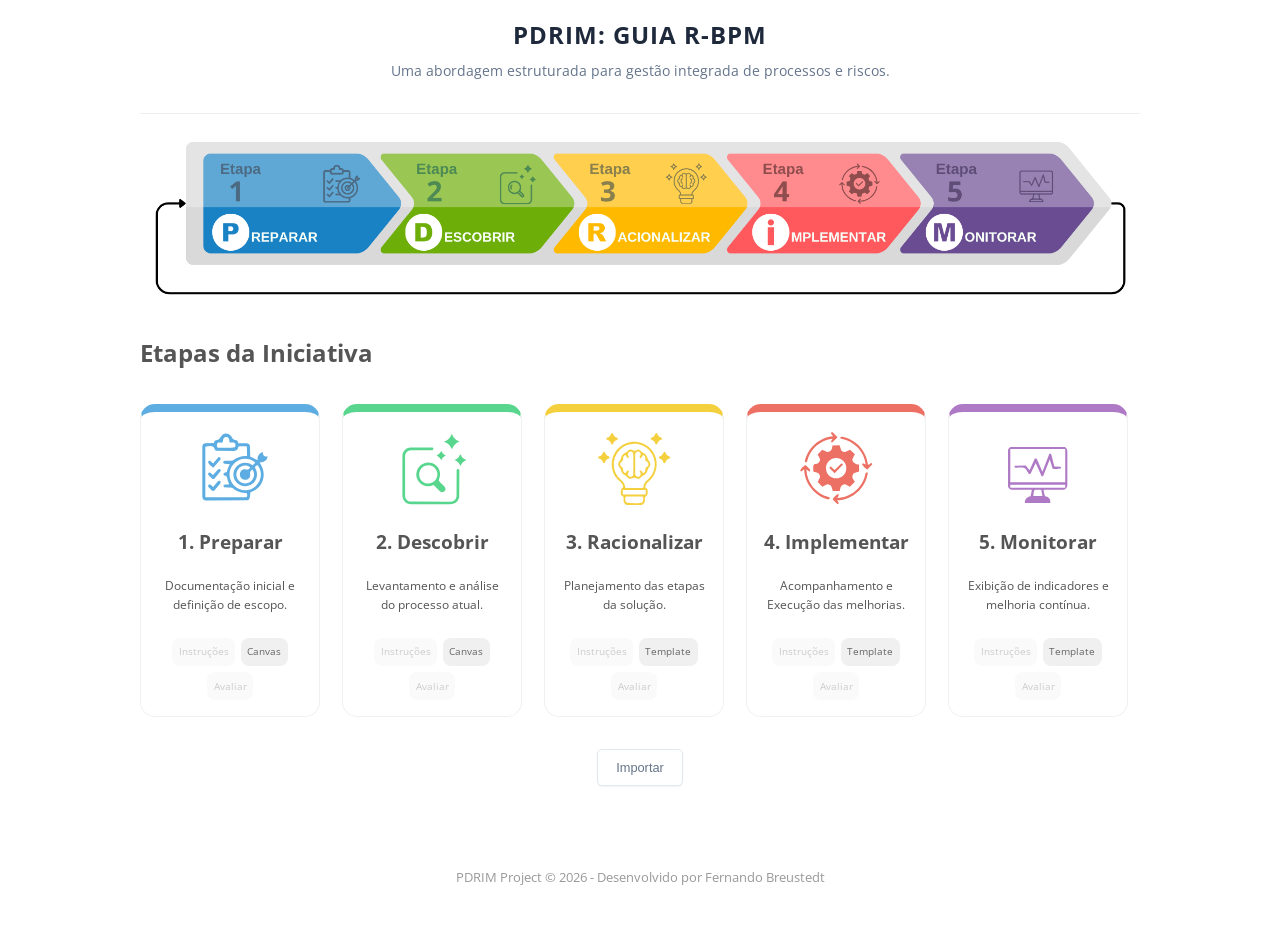
==== commit 50e7c50d: "Include MONITORAR and some adjusts." ====
--- a/index.html
+++ b/index.html
@@ -79,7 +79,7 @@
                     <p>Exibição de indicadores e melhoria contínua.</p>
                     <div class="card-links">
                         <a href="#" class="btn">Instruções</a>
-                        <a href="#" class="btn">Template</a>
+                        <a href="monitorar.html" class="btn">Template</a>
                         <a href="#" class="btn">Avaliar</a>
                     </div>
                 </div>
--- a/css/style.css
+++ b/css/style.css
@@ -661,6 +661,17 @@
 .pdf-mode .interactive-pop { display: none !important; }
 .pdf-mode #pop-print-container { display: block !important; }
 
+/* PDF MODE (Monitorar - Relatório) */
+.pdf-mode .dashboard-grid,
+.pdf-mode .dashboard-bottom { display: block !important; }
+.pdf-mode .dash-col { display: block !important; }
+.pdf-mode .dash-widget { page-break-inside: avoid; break-inside: avoid; margin-bottom: 20px; width: 100%; box-sizing: border-box; }
+.pdf-mode .dash-list { max-height: none !important; overflow: visible !important; }
+.pdf-mode .dash-title { text-align: center !important; margin-top: 15px; margin-bottom: 15px; font-size: 1.3rem; }
+.pdf-mode .dash-widget canvas { max-height: 300px !important; margin: 0 auto; }
+.pdf-mode .dash-half { width: 100% !important; }
+.pdf-mode #wdg-correlation { min-height: 350px; }
+
 /* =========================================
    11. CLASSES UTILITÁRIAS E ALINHAMENTOS
    ========================================= */
@@ -745,4 +756,80 @@
 #views-container { margin-top: 20px; }
 .view-switcher.racionalizar-switcher { display: flex; justify-content: space-between; align-items: flex-end; margin-top: 0; }
 
-.preparar-wrapper textarea { padding: 8px; border: 1px solid #cbd5e1; border-radius: 4px; font-size: 0.85rem; font-family: inherit; resize: vertical; }+.preparar-wrapper textarea { padding: 8px; border: 1px solid #cbd5e1; border-radius: 4px; font-size: 0.85rem; font-family: inherit; resize: vertical; }
+
+/* =========================================
+   12. ESTILOS MODERNOS FORMULÁRIO MODAL
+   ========================================= */
+#logForm .form-row-1 { gap: 20px; margin-bottom: 20px; }
+#logForm label { font-size: 0.75rem; font-weight: 700; color: #475569; text-transform: uppercase; letter-spacing: 0.5px; margin-bottom: 8px; display: block; }
+#logForm input[type="text"],
+#logForm input[type="datetime-local"],
+#logForm select { width: 100%; padding: 12px 16px; border: 1px solid #cbd5e1; border-radius: 8px; font-size: 0.9rem; background-color: #f8fafc; color: #1e293b; transition: all 0.2s ease-in-out; box-sizing: border-box; }
+#logForm input:focus, #logForm select:focus { border-color: #3b82f6; background-color: #ffffff; outline: none; box-shadow: 0 0 0 3px rgba(59, 130, 246, 0.15); }
+#logForm input::placeholder { color: #94a3b8; font-weight: 400; }
+
+#mitigation-actions-wrapper { background: #ffffff; border: 1px solid #e2e8f0; border-radius: 12px; padding: 25px; margin-bottom: 25px; box-shadow: 0 2px 8px rgba(0,0,0,0.02); }
+#mitigation-list .mini-card { border: 1px solid #e2e8f0; border-radius: 8px; padding: 16px; margin-bottom: 12px; display: flex; justify-content: space-between; align-items: center; background: #f8fafc; transition: all 0.2s; }
+#mitigation-list .mini-card:hover { border-color: #cbd5e1; background: #ffffff; box-shadow: 0 4px 10px rgba(0,0,0,0.05); }
+
+#editor-wrapper { border: 1px solid #cbd5e1; border-radius: 8px; overflow: hidden; margin-top: 10px; transition: all 0.2s; }
+#editor-wrapper:focus-within { border-color: #3b82f6; box-shadow: 0 0 0 3px rgba(59, 130, 246, 0.15); }
+.ql-toolbar.ql-snow { border: none !important; border-bottom: 1px solid #cbd5e1 !important; background: #f8fafc; padding: 12px !important; }
+.ql-container.ql-snow { border: none !important; font-family: 'Open Sans', sans-serif; font-size: 0.95rem; }
+
+/* =========================================
+   13. ESTILOS DO DASHBOARD (MONITORAR)
+   ========================================= */
+.dashboard-grid {
+    display: grid;
+    grid-template-columns: repeat(20, 1fr);
+    gap: 15px;
+    margin-bottom: 20px;
+}
+@media (max-width: 900px) {
+    .dashboard-grid { display: flex; flex-direction: column; }
+}
+.dash-col { display: flex; flex-direction: column; gap: 15px; min-width: 0; min-height: 150px; }
+.dash-left { grid-column: span 5; }
+.dash-center { grid-column: span 10; }
+.dash-right { grid-column: span 5; }
+.dash-title {
+    font-size: 1.1rem;
+    font-weight: 800;
+    color: var(--dark-accent);
+    margin: 0 0 5px 0;
+    text-transform: uppercase;
+    border-bottom: 2px solid var(--border-color);
+    padding-bottom: 5px;
+}
+.dash-left .dash-title { border-color: #3b82f6; }
+.dash-center .dash-title { border-color: #8b5cf6; text-align: center; }
+.dash-right .dash-title { border-color: #ef4444; text-align: right; }
+
+.dash-widget {
+    background: #ffffff;
+    border: 1px solid var(--border-color);
+    border-radius: 8px;
+    padding: 12px;
+    box-shadow: 0 2px 4px rgba(0,0,0,0.02);
+    display: flex;
+    flex-direction: column;
+}
+.dash-widget h4 { margin: 0 0 10px 0; font-size: 0.75rem; color: #475569; text-transform: uppercase; text-align: center; }
+.dash-center .dash-widget h4 { font-size: 0.85rem; }
+.dashboard-bottom { display: grid; grid-template-columns: repeat(20, 1fr); gap: 15px; min-height: 150px; }
+.dash-half { grid-column: span 10; min-width: 0; }
+@media (max-width: 900px) { .dashboard-bottom { display: flex; flex-direction: column; } }
+.dash-list { max-height: 300px; overflow-y: auto; font-size: 0.8rem; }
+.dash-list-item { padding: 10px; border-bottom: 1px solid #f1f5f9; display: flex; justify-content: space-between; align-items: center; }
+.dash-list-item:last-child { border-bottom: none; }
+.dash-note { font-size: 0.75rem; color: #64748b; text-align: center; margin-top: 10px; }
+.dash-widget canvas { max-width: 100%; max-height: 300px; }
+
+.dragging-widget {
+    opacity: 0.5;
+    border: 2px dashed var(--accent) !important;
+    transform: scale(0.98);
+    transition: none;
+}
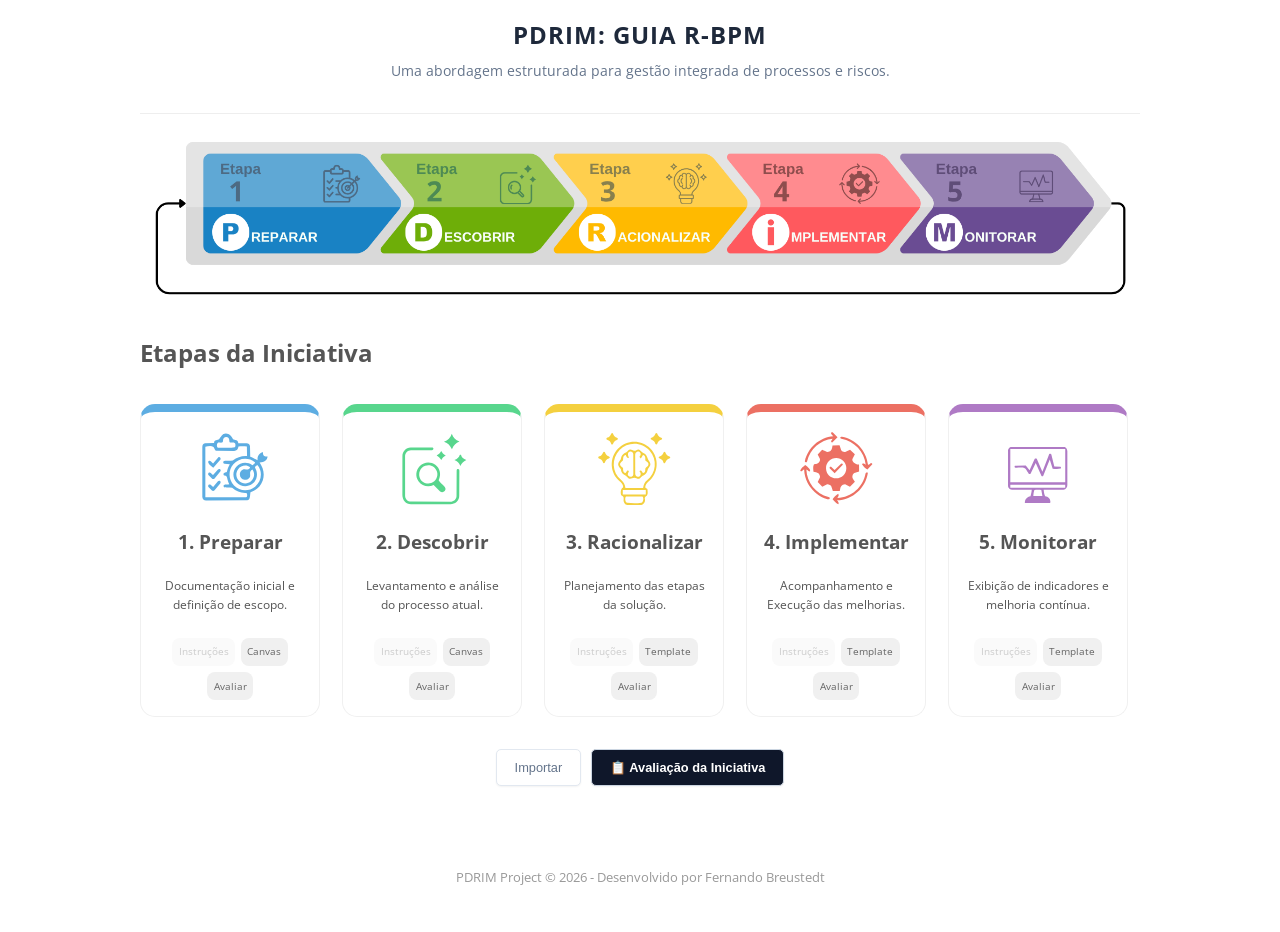
==== commit 35a57ce8: "Include evaluation." ====
--- a/index.html
+++ b/index.html
@@ -32,7 +32,7 @@
                     <div class="card-links">
                         <a href="#" class="btn">Instruções</a>
                         <a href="preparar.html" class="btn">Canvas</a>
-                        <a href="#" class="btn">Avaliar</a>
+                        <a href="javascript:void(0)" class="btn" onclick="openEvaluationModal('PREPARAR')">Avaliar</a>
                     </div>
                 </div>
                 <div class="card" data-step="D">
@@ -44,7 +44,7 @@
                     <div class="card-links">
                         <a href="#" class="btn">Instruções</a>
                         <a href="descobrir.html" class="btn">Canvas</a>
-                        <a href="#" class="btn">Avaliar</a>
+                        <a href="javascript:void(0)" class="btn" onclick="openEvaluationModal('DESCOBRIR')">Avaliar</a>
                     </div>
                 </div>
                 <div class="card" data-step="R">
@@ -56,7 +56,7 @@
                     <div class="card-links">
                         <a href="#" class="btn">Instruções</a>
                         <a href="racionalizar.html" class="btn">Template</a>
-                        <a href="#" class="btn">Avaliar</a>
+                        <a href="javascript:void(0)" class="btn" onclick="openEvaluationModal('RACION.')">Avaliar</a>
                     </div>
                 </div>
                 <div class="card" data-step="I">
@@ -68,7 +68,7 @@
                     <div class="card-links">
                         <a href="#" class="btn">Instruções</a>
                         <a href="implementar.html" class="btn">Template</a>
-                        <a href="#" class="btn">Avaliar</a>
+                        <a href="javascript:void(0)" class="btn" onclick="openEvaluationModal('IMPLEMENT.')">Avaliar</a>
                     </div>
                 </div>
                 <div class="card" data-step="M">
@@ -80,7 +80,7 @@
                     <div class="card-links">
                         <a href="#" class="btn">Instruções</a>
                         <a href="monitorar.html" class="btn">Template</a>
-                        <a href="#" class="btn">Avaliar</a>
+                        <a href="javascript:void(0)" class="btn" onclick="openEvaluationModal('MONITOR.')">Avaliar</a>
                     </div>
                 </div>
             </div>
@@ -92,6 +92,7 @@
             <button id="btn-export-init" class="btn-main" style="display: none;" onclick="exportInitiative()">Exportar</button>
             <button id="btn-pdf-init" class="btn-main" style="display: none;" onclick="gerarPDFIniciativa()">Gerar PDF</button>
             <button id="btn-zerar-init" class="btn-main btn-danger" style="display: none;" onclick="zerarIniciativa()">Zerar Iniciativa</button>
+            <button class="btn-main" style="background-color: var(--dark-accent); color: #fff; font-weight: bold;" onclick="openEvaluationModal(null)">📋 Avaliação da Iniciativa</button>
         </section>
 
         <div style="display: flex; justify-content: center; align-items: center; gap: 20px; flex-wrap: wrap; margin-top: 20px;">
--- a/css/style.css
+++ b/css/style.css
@@ -159,28 +159,6 @@
     box-sizing: border-box;
 }
 
-.page-navigation {
-    display: flex;
-    justify-content: center;
-    align-items: center;
-    gap: 20px;
-    padding: 10px 0;
-    background-color: #fff;
-    border-bottom: 1px solid var(--border-color);
-}
-.btn-nav {
-    padding: 8px 16px;
-    text-decoration: none;
-    font-weight: 600;
-    color: var(--text-main);
-    border-radius: 5px;
-    transition: background-color 0.2s, color 0.2s;
-    font-size: 0.85rem;
-}
-.btn-nav:hover { background-color: #f1f5f9; color: var(--dark-accent); }
-.btn-nav.disabled { color: #94a3b8; pointer-events: none; cursor: default; }
-.btn-nav.active { color: var(--dark-accent); font-weight: 700; background-color: #f1f5f9; }
-
 /* =========================================
    2. BOTÕES, DROPDOWNS E FORMULÁRIOS COMUNS
    ========================================= */
@@ -210,8 +188,9 @@
 .hover-trigger { position: relative; }
 .hover-trigger .hover-target { position: absolute; top: 8px; right: 8px; z-index: 10; background: rgba(255, 255, 255, 0.95); backdrop-filter: blur(4px); border: 1px solid var(--border-color); padding: 6px 8px; border-radius: 6px; box-shadow: 0 4px 15px rgba(0, 0, 0, 0.1); display: flex; gap: 8px; opacity: 0; visibility: hidden; transition: opacity 0.2s, visibility 0.2s; pointer-events: none; }
 .hover-trigger:hover .hover-target { opacity: 1; visibility: visible; pointer-events: auto; }
-
-#toast-container { position: fixed; bottom: 20px; right: 20px; z-index: 9999; display: flex; flex-direction: column; gap: 10px; }
+.hover-trigger:hover { z-index: 999; }
+
+#toast-container { position: fixed; bottom: 20px; right: 20px; z-index: 99999; display: flex; flex-direction: column; gap: 10px; }
 .toast { padding: 12px 20px; border-radius: 6px; color: white; font-weight: 600; font-size: 0.85rem; box-shadow: 0 4px 6px rgba(0,0,0,0.1); opacity: 0; transform: translateY(20px); transition: opacity 0.3s, transform 0.3s; display: flex; align-items: center; gap: 10px; }
 .toast.show { opacity: 1; transform: translateY(0); }
 .toast-error { background-color: #e11d48; }
@@ -364,21 +343,9 @@
 .status-dot.pendente { background-color: #94a3b8; box-shadow: 0 0 0 2px #f1f5f9; }
 .cat-badge { padding: 2px 6px; border-radius: 4px; font-size: 0.65rem; font-weight: 700; color: var(--text-main); border: 1px solid var(--border-color); text-transform: uppercase; display: inline-block; }
 
-/* Classes do Preparar V9 (Legado Seguro) */
-.secao-planejamento { width: 100%; overflow-x: auto; margin-bottom: 2rem; padding-bottom: 10px; }
-.secao-planejamento .card-cronograma { min-width: 100%; box-sizing: border-box; }
-.secao-partes-interessadas { display: flex; flex-wrap: wrap; gap: 20px; margin-bottom: 2rem; }
-.grupo-categoria { flex: 1 1 300px; background: #ffffff; border: 1px solid var(--border-color); border-radius: 8px; padding: 15px; }
-.secao-swot { width: 100%; clear: both; margin-top: 1rem; }
-
 /* =========================================
    7. MÓDULO DESCOBRIR (ESPECÍFICOS)
    ========================================= */
-.tag-baixo { background: #dcfce7; color: #166534; }
-.tag-medio { background: #fef3c7; color: #92400e; }
-.tag-alto { background: #ffedd5; color: #9a3412; }
-.tag-critico { background: #fee2e2; color: #991b1b; border: 1px solid #f87171; }
-
 .canvas-grid input[type="text"] {
     border: none;
     background: transparent;
@@ -492,9 +459,6 @@
 .pop-status-btn.active-sim { background: #22c55e; color: #fff; border-color: #22c55e; }
 .pop-status-btn.active-nao { background: #ef4444; color: #fff; border-color: #ef4444; }
 .pop-status-btn.active-na { background: #64748b; color: #fff; border-color: #64748b; }
-
-#bpmn-container.view-mode .djs-palette { display: none !important; }
-#bpmn-container.view-mode .djs-context-pad { display: none !important; }
 
 /* =========================================
    7. MÓDULO RACIONALIZAR (ESPECÍFICOS)
@@ -658,7 +622,6 @@
 .pdf-mode .timeline-card .btn-more, .pdf-mode .timeline-card .card-actions, .pdf-mode .delete-checkbox { display: none !important; }
 
 /* PDF MODE (POPs Módulo Descobrir) */
-.pdf-mode .interactive-pop { display: none !important; }
 .pdf-mode #pop-print-container { display: block !important; }
 
 /* PDF MODE (Monitorar - Relatório) */
@@ -761,20 +724,24 @@
 /* =========================================
    12. ESTILOS MODERNOS FORMULÁRIO MODAL
    ========================================= */
-#logForm .form-row-1 { gap: 20px; margin-bottom: 20px; }
-#logForm label { font-size: 0.75rem; font-weight: 700; color: #475569; text-transform: uppercase; letter-spacing: 0.5px; margin-bottom: 8px; display: block; }
-#logForm input[type="text"],
-#logForm input[type="datetime-local"],
-#logForm select { width: 100%; padding: 12px 16px; border: 1px solid #cbd5e1; border-radius: 8px; font-size: 0.9rem; background-color: #f8fafc; color: #1e293b; transition: all 0.2s ease-in-out; box-sizing: border-box; }
-#logForm input:focus, #logForm select:focus { border-color: #3b82f6; background-color: #ffffff; outline: none; box-shadow: 0 0 0 3px rgba(59, 130, 246, 0.15); }
-#logForm input::placeholder { color: #94a3b8; font-weight: 400; }
+.modern-form .form-row-1, #logForm .form-row-1, #pdrimForm .form-row-1 { gap: 20px; margin-bottom: 20px; }
+.modern-form label, #logForm label, #pdrimForm label { font-size: 0.75rem; font-weight: 700; color: #475569; text-transform: uppercase; letter-spacing: 0.5px; margin-bottom: 8px; display: block; }
+.modern-form input[type="text"], .modern-form input[type="date"], .modern-form input[type="datetime-local"], .modern-form input[type="number"], .modern-form select,
+#logForm input[type="text"], #logForm input[type="date"], #logForm input[type="datetime-local"], #logForm input[type="number"], #logForm select,
+#pdrimForm input[type="text"], #pdrimForm input[type="date"], #pdrimForm input[type="datetime-local"], #pdrimForm input[type="number"], #pdrimForm select { width: 100%; padding: 12px 16px; border: 1px solid #cbd5e1; border-radius: 8px; font-size: 0.9rem; background-color: #f8fafc; color: #1e293b; transition: all 0.2s ease-in-out; box-sizing: border-box; }
+.modern-form input:focus, .modern-form select:focus,
+#logForm input:focus, #logForm select:focus,
+#pdrimForm input:focus, #pdrimForm select:focus { border-color: #3b82f6; background-color: #ffffff; outline: none; box-shadow: 0 0 0 3px rgba(59, 130, 246, 0.15); }
+.modern-form input::placeholder,
+#logForm input::placeholder,
+#pdrimForm input::placeholder { color: #94a3b8; font-weight: 400; }
 
 #mitigation-actions-wrapper { background: #ffffff; border: 1px solid #e2e8f0; border-radius: 12px; padding: 25px; margin-bottom: 25px; box-shadow: 0 2px 8px rgba(0,0,0,0.02); }
 #mitigation-list .mini-card { border: 1px solid #e2e8f0; border-radius: 8px; padding: 16px; margin-bottom: 12px; display: flex; justify-content: space-between; align-items: center; background: #f8fafc; transition: all 0.2s; }
 #mitigation-list .mini-card:hover { border-color: #cbd5e1; background: #ffffff; box-shadow: 0 4px 10px rgba(0,0,0,0.05); }
 
 #editor-wrapper { border: 1px solid #cbd5e1; border-radius: 8px; overflow: hidden; margin-top: 10px; transition: all 0.2s; }
-#editor-wrapper:focus-within { border-color: #3b82f6; box-shadow: 0 0 0 3px rgba(59, 130, 246, 0.15); }
+#editor-wrapper:focus-within, #resources-editor-wrapper:focus-within { border-color: #3b82f6; box-shadow: 0 0 0 3px rgba(59, 130, 246, 0.15); }
 .ql-toolbar.ql-snow { border: none !important; border-bottom: 1px solid #cbd5e1 !important; background: #f8fafc; padding: 12px !important; }
 .ql-container.ql-snow { border: none !important; font-family: 'Open Sans', sans-serif; font-size: 0.95rem; }
 
@@ -815,6 +782,11 @@
     box-shadow: 0 2px 4px rgba(0,0,0,0.02);
     display: flex;
     flex-direction: column;
+    overflow: visible;
+    position: relative;
+}
+.dash-widget:hover {
+    z-index: 50;
 }
 .dash-widget h4 { margin: 0 0 10px 0; font-size: 0.75rem; color: #475569; text-transform: uppercase; text-align: center; }
 .dash-center .dash-widget h4 { font-size: 0.85rem; }
